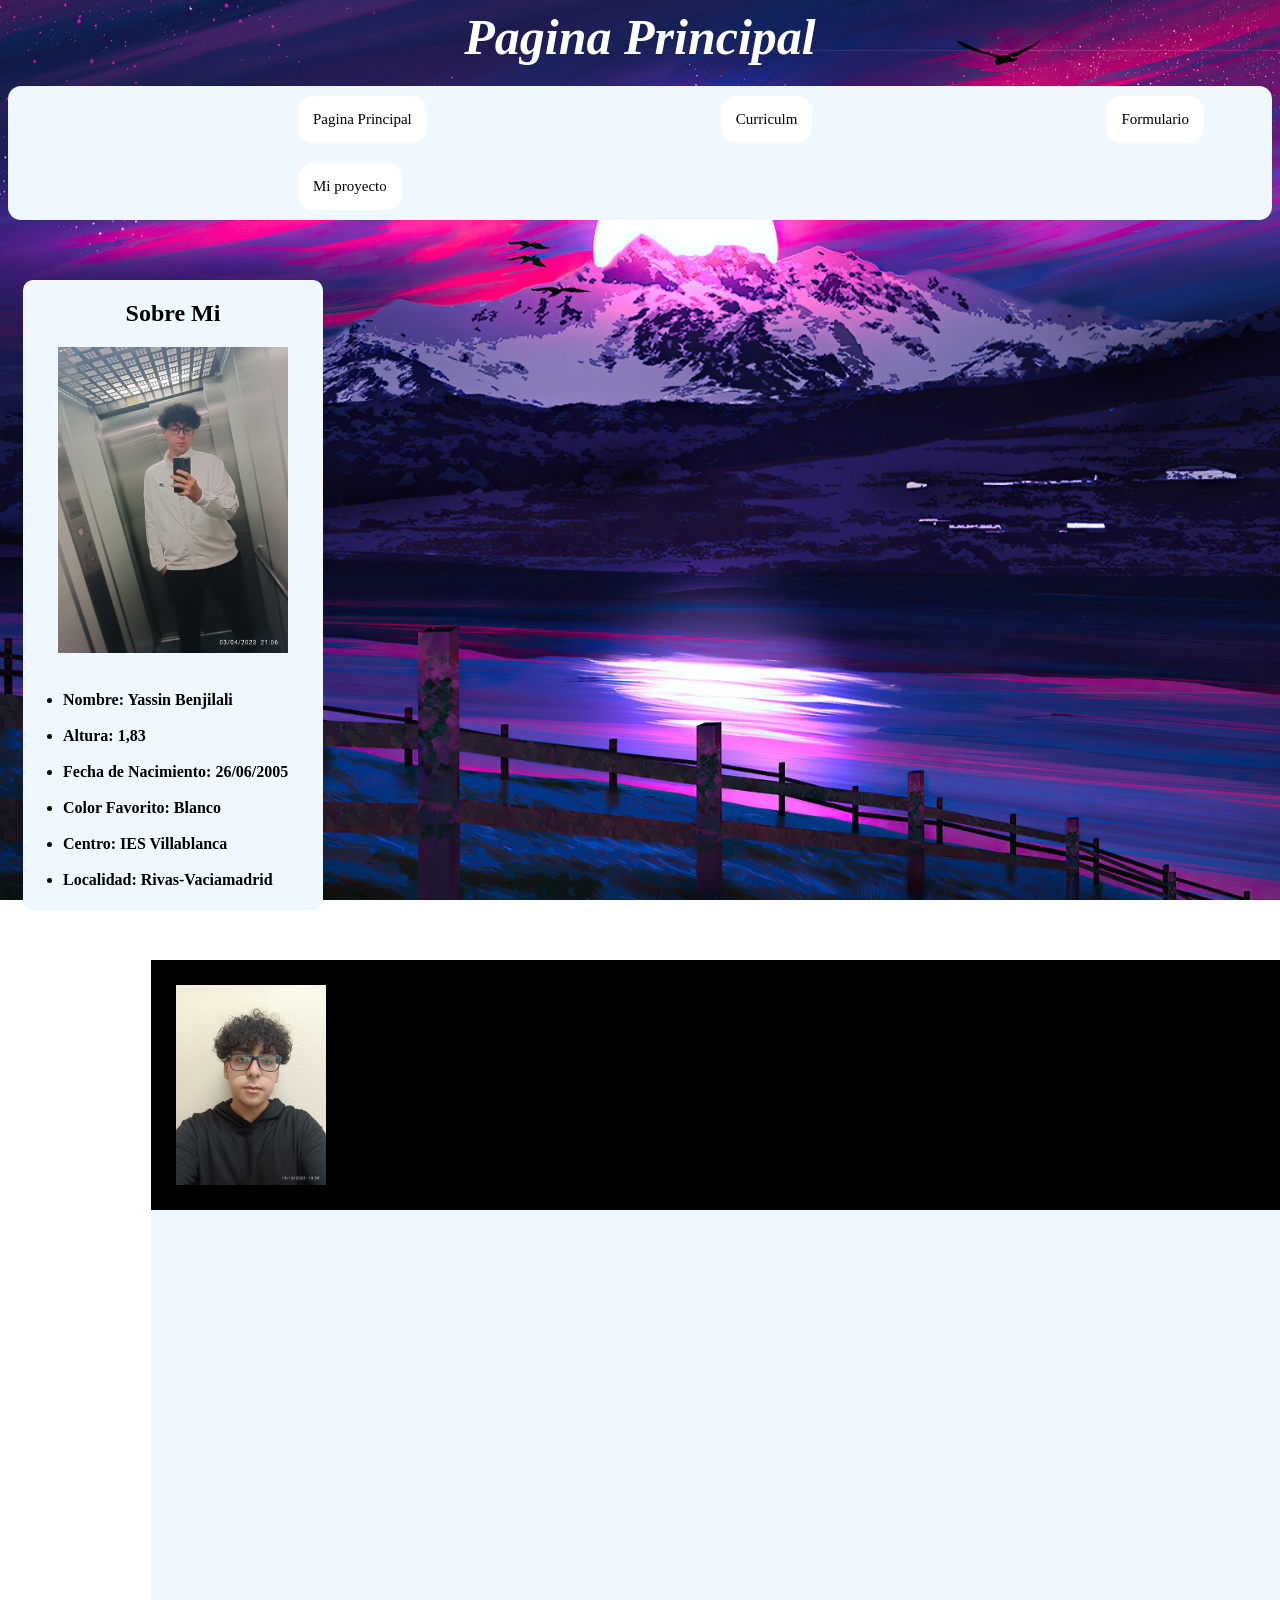
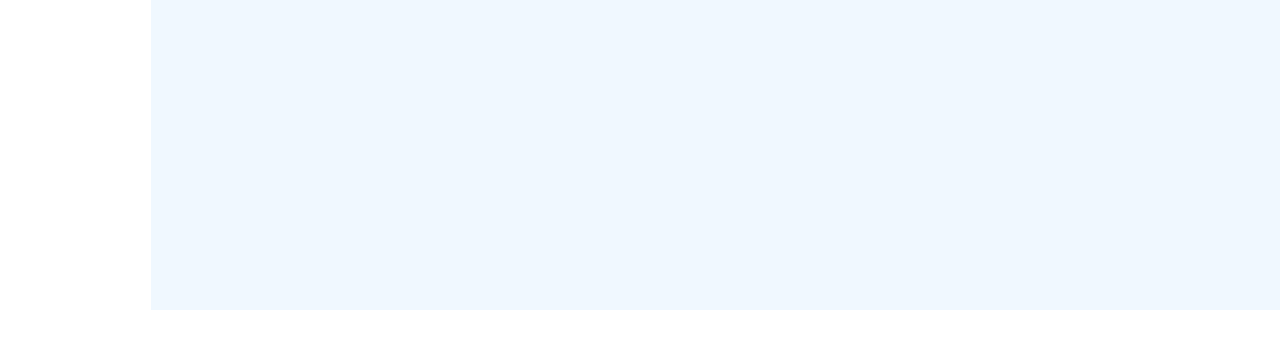
==== curriculm.html @ 96b4f90c "subida nueva" ====
<!DOCTYPE html>
<html lang="en">
  <head>
    <meta charset="UTF-8" />
    <meta name="viewport" content="width=device-width, initial-scale=1.0" />
    <title>Curriculm</title>
    <link rel="stylesheet" href="estilos/web.css" />
  </head>
  <body>
    <header class="header1">Pagina Principal</header>

    <nav>
      <div class="boton">
        <a href="index.html">Pagina Principal</a>
      </div>

      <div class="boton">
        <a href="curriculm.html">Curriculm</a>
      </div>

      <div class="boton">
        <a href="formulario.html">Formulario</a>
      </div>

      <div class="boton">
        <a href="mi proyecto.html">Mi proyecto</a>
      </div>
    </nav>
    <aside>
      <h1>Sobre Mi</h1>
      <img class="Fotodeperfil" src="Fotos/Mi foto.jpg" alt="Tung" />
      <br />
      <br />
      <ul>
        <li>Nombre: Yassin Benjilali</li>
        <br />
        <li>Altura: 1,83</li>
        <br />
        <li>Fecha de Nacimiento: 26/06/2005</li>
        <br />
        <li>Color Favorito: Blanco</li>
        <br />
        <li>Centro: IES Villablanca</li>
        <br />
        <li>Localidad: Rivas-Vaciamadrid</li>
      </ul>
    </aside>
    <main>
      <div class="cv1">
        <img class="fotocv" src="Fotos/fotocv.jpg" alt="fotocv">
        <section class="nombrecv">
          <h1>Hola</h1>
        </section>
      </div>
      <div class="cv2"></div>
    </main>
  </body>
</html>
---- estilos/web.css ----
.header1{
    font-size: 50px;
    text-align: center;
    color: white;
    font-style: italic;
    font-weight: bold;
}

body{
    background-image: url(../Fotos/fondo\ pagina\ principal.webp);
    background-position: center;
    background-repeat: no-repeat;
    background-size: cover;
    background-attachment: fixed;
}
  

nav{
    background-color: aliceblue;
    margin-top: 20px;
    border-radius:13px ;
}

.boton{
    text-align: center;
    background-color: white;
    width: max-content;
    border-radius: 15px;
    padding: 15px;
    font-size: 15px;
    margin-left: 290px;
    margin-top: 10px;
    margin-bottom: 10px;
    color: black;
    text-decoration: none;
}

nav div{
    display: inline-block;
    padding: 20px;
    width: 24%;
    color: white;
    text-align: center;
}


a{
    outline: none;
    text-decoration: none;
    color: black;

}

a:link{
    color: black;
}

.boton:hover{
    background-color: antiquewhite;
}

aside{
    background-color: aliceblue;
    float: left;
    margin-top: 60px;
    margin-left:15PX ;
    width: 300PX;
    height:630PX ;
    text-align: center;
    border-radius:10px ;
}

h1{
    color: black;
    
}
li{
    text-align: left;
    font-weight: bold;
  
}

img.Fotodeperfil{
    width:230px ;
}

.caracteristicas{
    column-count: 3;
width: 1430px;
height: 210px;
float: left;
margin-top: 20px;
margin-bottom: 20px;
background-color: aliceblue;
padding: 5px;
border: 2px blue solid;
text-align: center;
color: black;
font-size: 20px;
margin-left: 100px;
}

footer{
font-weight: bold;
clear: both;
background-color: aliceblue;
text-align: center;
padding: 10px;
border-radius: 10px;
}

.carac{
    text-align: center;
    margin-top: 2px;
    
}

.csm{
    color: white;
    margin-left:50px ;
    float: left;
}

.hrp{

    width: 1500px;
}

.aqn{
    color: white;
    margin-left: 50px;
    float: left;
}

.futbol{
    width:330px;
    margin-top: 0px;
    margin-bottom: 30px;
    margin-left: 300px;
}

.tjaf{
    color: white;
    margin-left: 720px;
    margin-top: 30px;

}

.play{
    width:330px;
    margin-top: -900px;
    margin-bottom: 3px;
    margin-left: 1300px;   
}

.tplay{
    color: white;
    margin-left: 1410px;
    margin-top: -275px;
}

.ap{
    color: white;
    margin-left:365px ;
    margin-top: 50px;
    
}

.hrp1{
    width: 1505px;;
    margin-left: 357px;
}

.insta{
    float: left;
    width: 130px;
    margin-left: 1000px;
    margin-bottom: 40px;
    
}

.tig{
    color: white;
    width: 400px;
   text-align: center;
   margin-left: 870px;

}

label{
    color: black
}

.hola{
    background-color: aliceblue;
    border-radius: 15px;
    width: 500px ;
    height:550px ;
    float: left;
    margin-left: 170px;
    margin-top: 30px;
}

.holaa{
    background-color: aliceblue;
    width: 1000px;
    height: 600;
    float: left;
    margin-left: 230px;
    border-radius: 15px;
    margin-bottom: 50px;
}

.cv1{
    background-color: black;
    float: left;
    height: 250px;
    width: 1300px;
    margin-left: 143PX;
    margin-top: 50px;
}

.cv2{
    background-color: aliceblue;
    float: left;
    height: 700px;
    width: 1300px;
    margin-left: 143PX;
    margin-bottom: 50px;
}

.fotocv{
    float: left;
    height: 200px;
    border-color: white;
    margin-top: 25px;
    margin-left: 25px;
}

.nombrecv{
    color: white;
    margin-left: 50px;
}
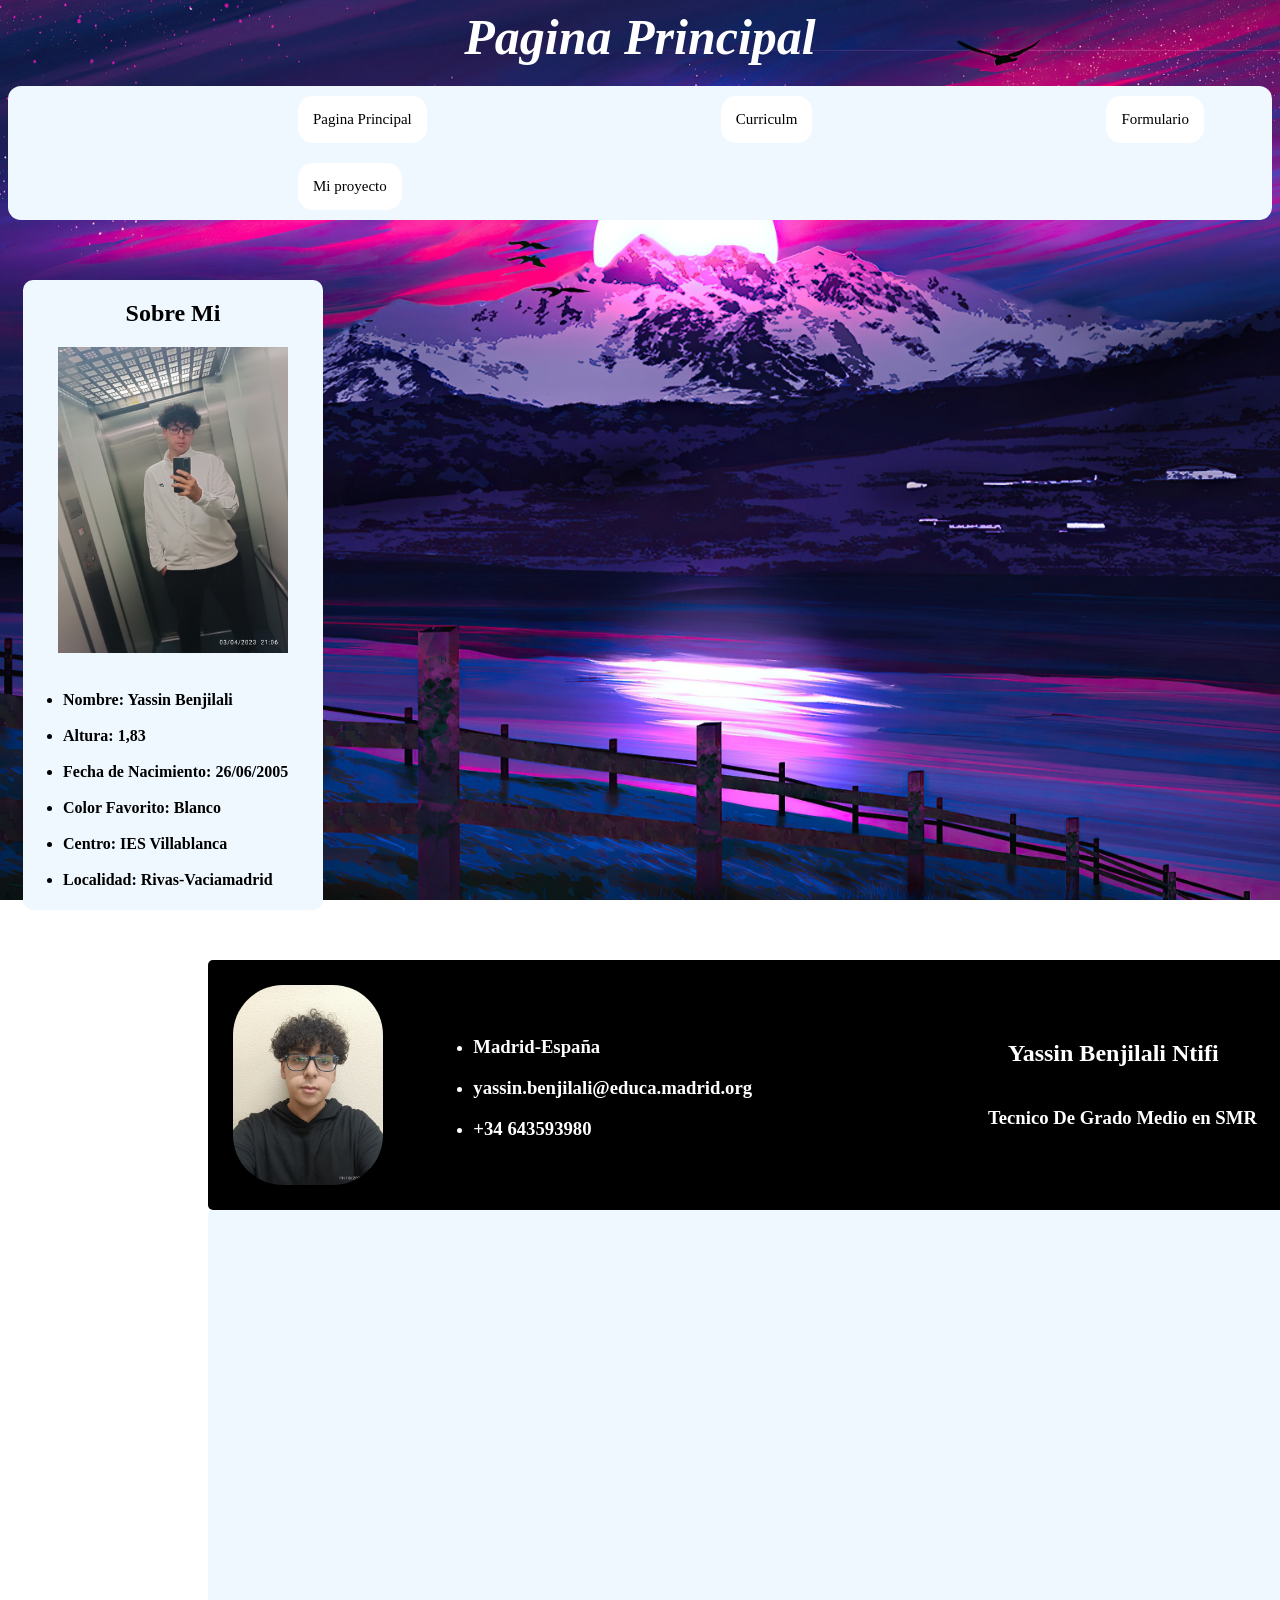
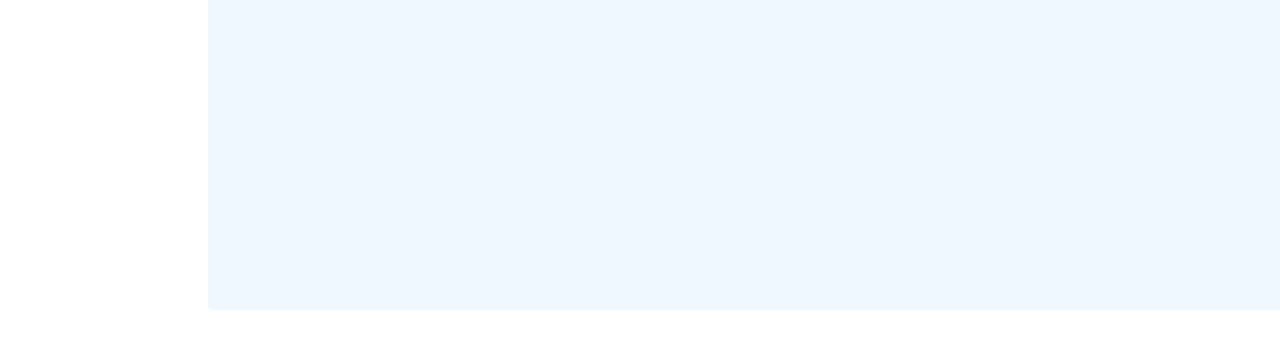
==== commit ae398207: "nuevos cambios" ====
--- a/curriculm.html
+++ b/curriculm.html
@@ -28,7 +28,7 @@
     </nav>
     <aside>
       <h1>Sobre Mi</h1>
-      <img class="Fotodeperfil" src="Fotos/Mi foto.jpg" alt="Tung" />
+      <img class="Fotodeperfil" src="Fotos/Mi foto.jpg" alt="Mi foto" />
       <br />
       <br />
       <ul>
@@ -49,8 +49,14 @@
       <div class="cv1">
         <img class="fotocv" src="Fotos/fotocv.jpg" alt="fotocv">
         <section class="nombrecv">
-          <h1>Hola</h1>
+          <h1 class="h1cv">Yassin Benjilali Ntifi</h1>
+          <h3 class="h3cv">Tecnico De Grado Medio en SMR</h3>
         </section>
+        <ul class="ulencabezadocv">
+          <li><h3>Madrid-España</h3></li>
+          <li><h3>yassin.benjilali@educa.madrid.org</h3></li>
+          <li><h3>+34 643593980</h3></li>
+        </ul>
       </div>
       <div class="cv2"></div>
     </main>
--- a/estilos/web.css
+++ b/estilos/web.css
@@ -215,18 +215,20 @@
     background-color: black;
     float: left;
     height: 250px;
-    width: 1300px;
-    margin-left: 143PX;
+    width: 1100px;
+    margin-left: 200PX;
     margin-top: 50px;
+    border-radius: 5px;
 }
 
 .cv2{
     background-color: aliceblue;
     float: left;
     height: 700px;
-    width: 1300px;
-    margin-left: 143PX;
+    width: 1100px;
+    margin-left: 200PX;
     margin-bottom: 50px;
+    border-radius: 5px;
 }
 
 .fotocv{
@@ -235,9 +237,29 @@
     border-color: white;
     margin-top: 25px;
     margin-left: 25px;
+    border-radius: 50px;
 }
 
 .nombrecv{
-    color: white;
     margin-left: 50px;
+}
+
+.ulencabezadocv{
+    color: white;
+    text-align: center;
+    margin-top: -130px;
+    float: left;
+    margin-left: 50px;
+}
+
+.h1cv{
+    color: white;
+    margin-top: 80px;
+    margin-left: 750px;
+}
+
+.h3cv{
+    color: white;
+    margin-top: 40px;
+    margin-left: 730px;
 }
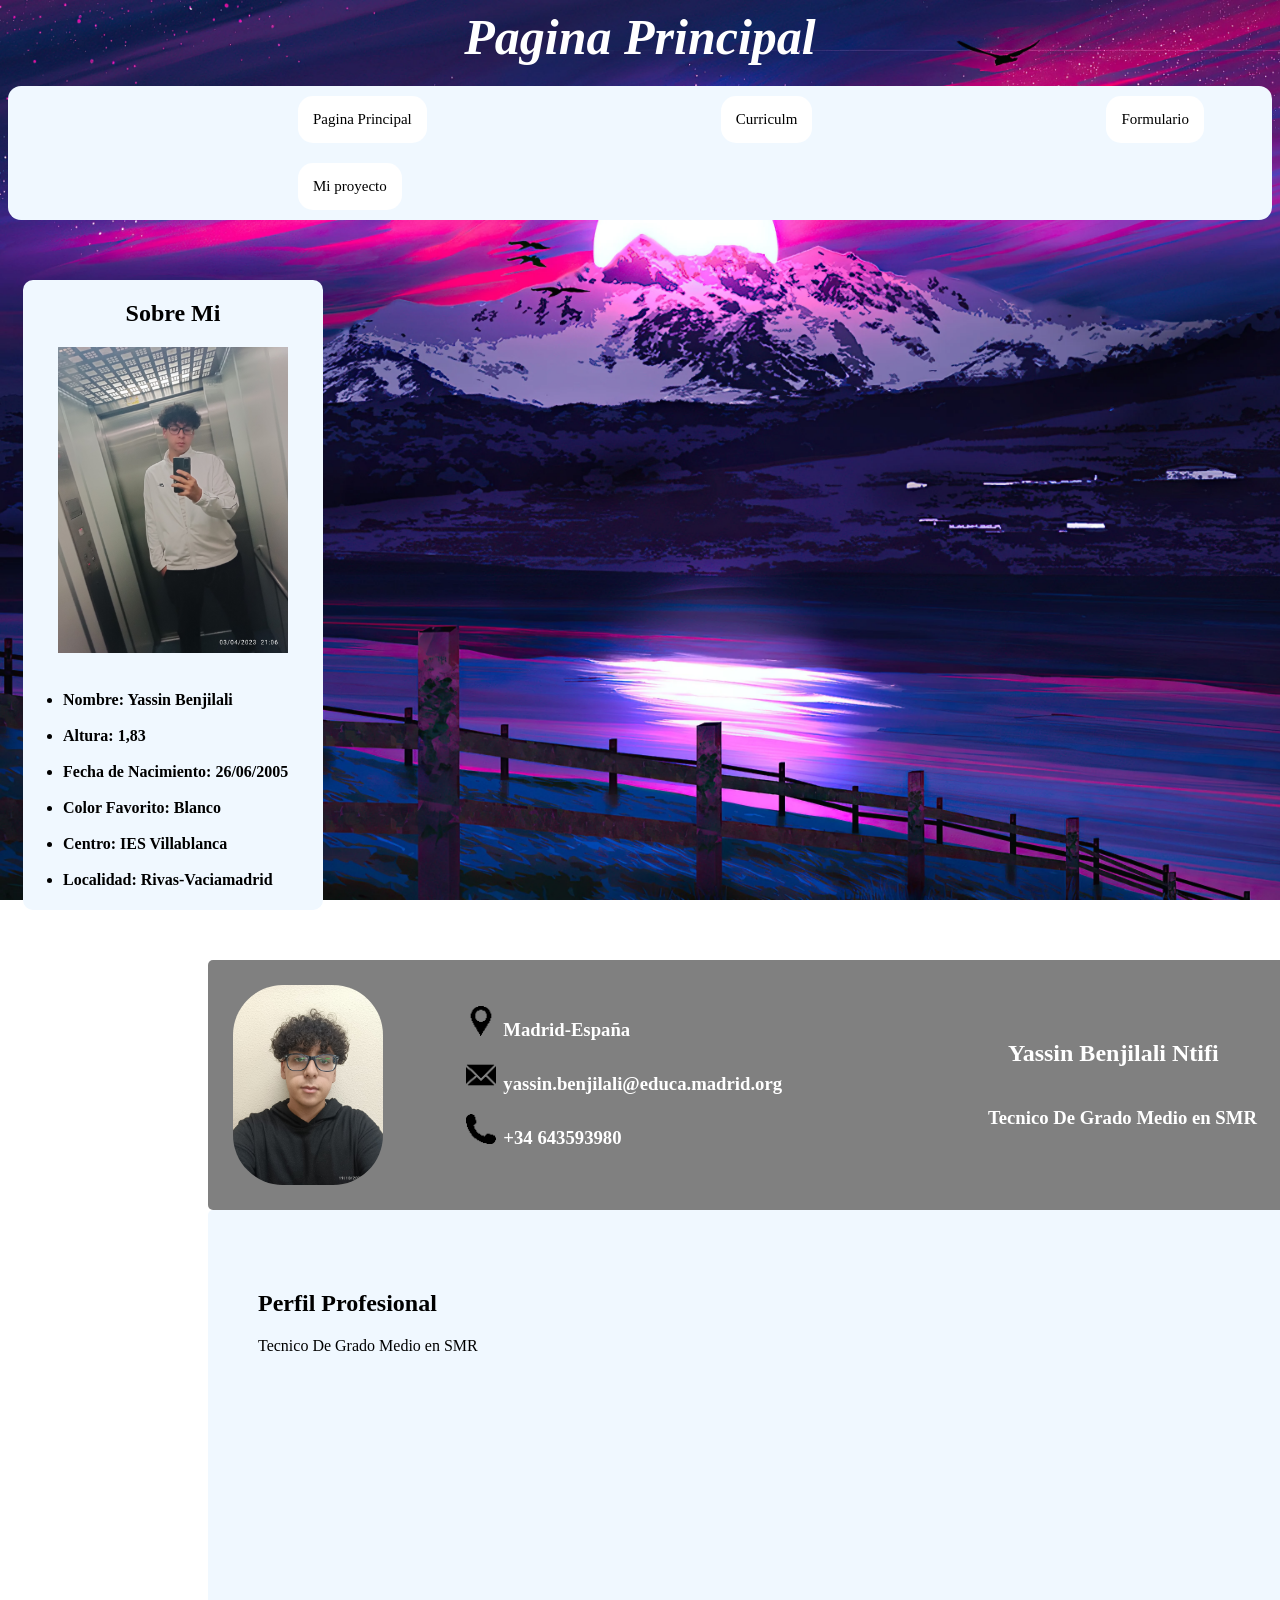
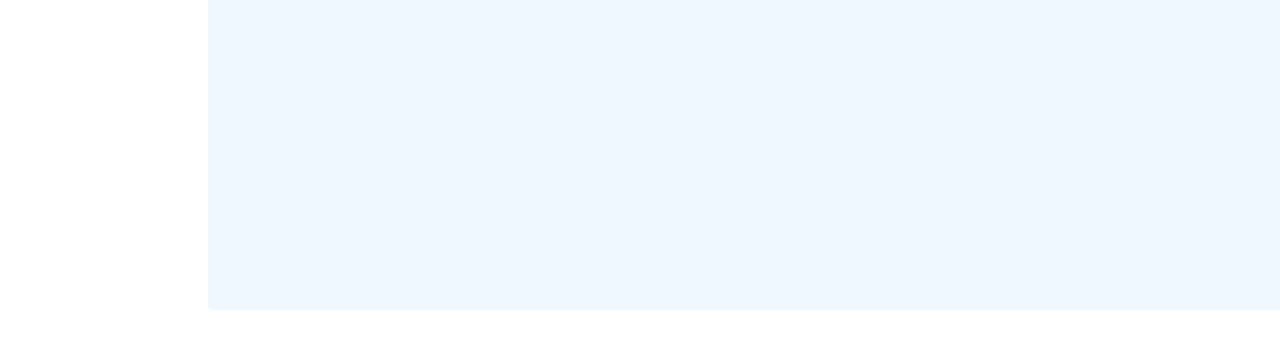
==== commit 756fb1b7: "." ====
--- a/curriculm.html
+++ b/curriculm.html
@@ -53,12 +53,17 @@
           <h3 class="h3cv">Tecnico De Grado Medio en SMR</h3>
         </section>
         <ul class="ulencabezadocv">
-          <li><h3>Madrid-España</h3></li>
-          <li><h3>yassin.benjilali@educa.madrid.org</h3></li>
-          <li><h3>+34 643593980</h3></li>
+          <li class="li1"><h3>Madrid-España</h3></li>
+          <li class="li2"><h3>yassin.benjilali@educa.madrid.org</h3></li>
+          <li class="li3"><h3>+34 643593980</h3></li>
         </ul>
       </div>
-      <div class="cv2"></div>
+      <div class="cv2">
+        <section class="Perfil Profesional">
+          <h1 class="h1pp">Perfil Profesional</h1>
+          <h class="h3pp">Tecnico De Grado Medio en SMR</h>
+        </section>
+      </div>
     </main>
   </body>
 </html>
--- a/estilos/web.css
+++ b/estilos/web.css
@@ -212,7 +212,7 @@
 }
 
 .cv1{
-    background-color: black;
+    background-color: gray;
     float: left;
     height: 250px;
     width: 1100px;
@@ -247,9 +247,9 @@
 .ulencabezadocv{
     color: white;
     text-align: center;
-    margin-top: -130px;
-    float: left;
-    margin-left: 50px;
+    margin-top: -160px;
+    float: left;
+    margin-left: 80px;
 }
 
 .h1cv{
@@ -262,4 +262,31 @@
     color: white;
     margin-top: 40px;
     margin-left: 730px;
+}
+
+.li1{
+    list-style-image: url(../Fotos/img1cv.png);
+    
+}
+
+.li2{
+    list-style-image: url(../Fotos/img2cv.png);
+}
+
+.li3{
+    list-style-image: url(../Fotos/img3cv.png);
+}
+
+
+
+.h1pp{
+    color:black;
+    margin-top: 80px;
+    margin-left: 50px;
+}
+
+.h3pp{
+    color: black;
+    margin-top: 40px;
+    margin-left: 50px;
 }
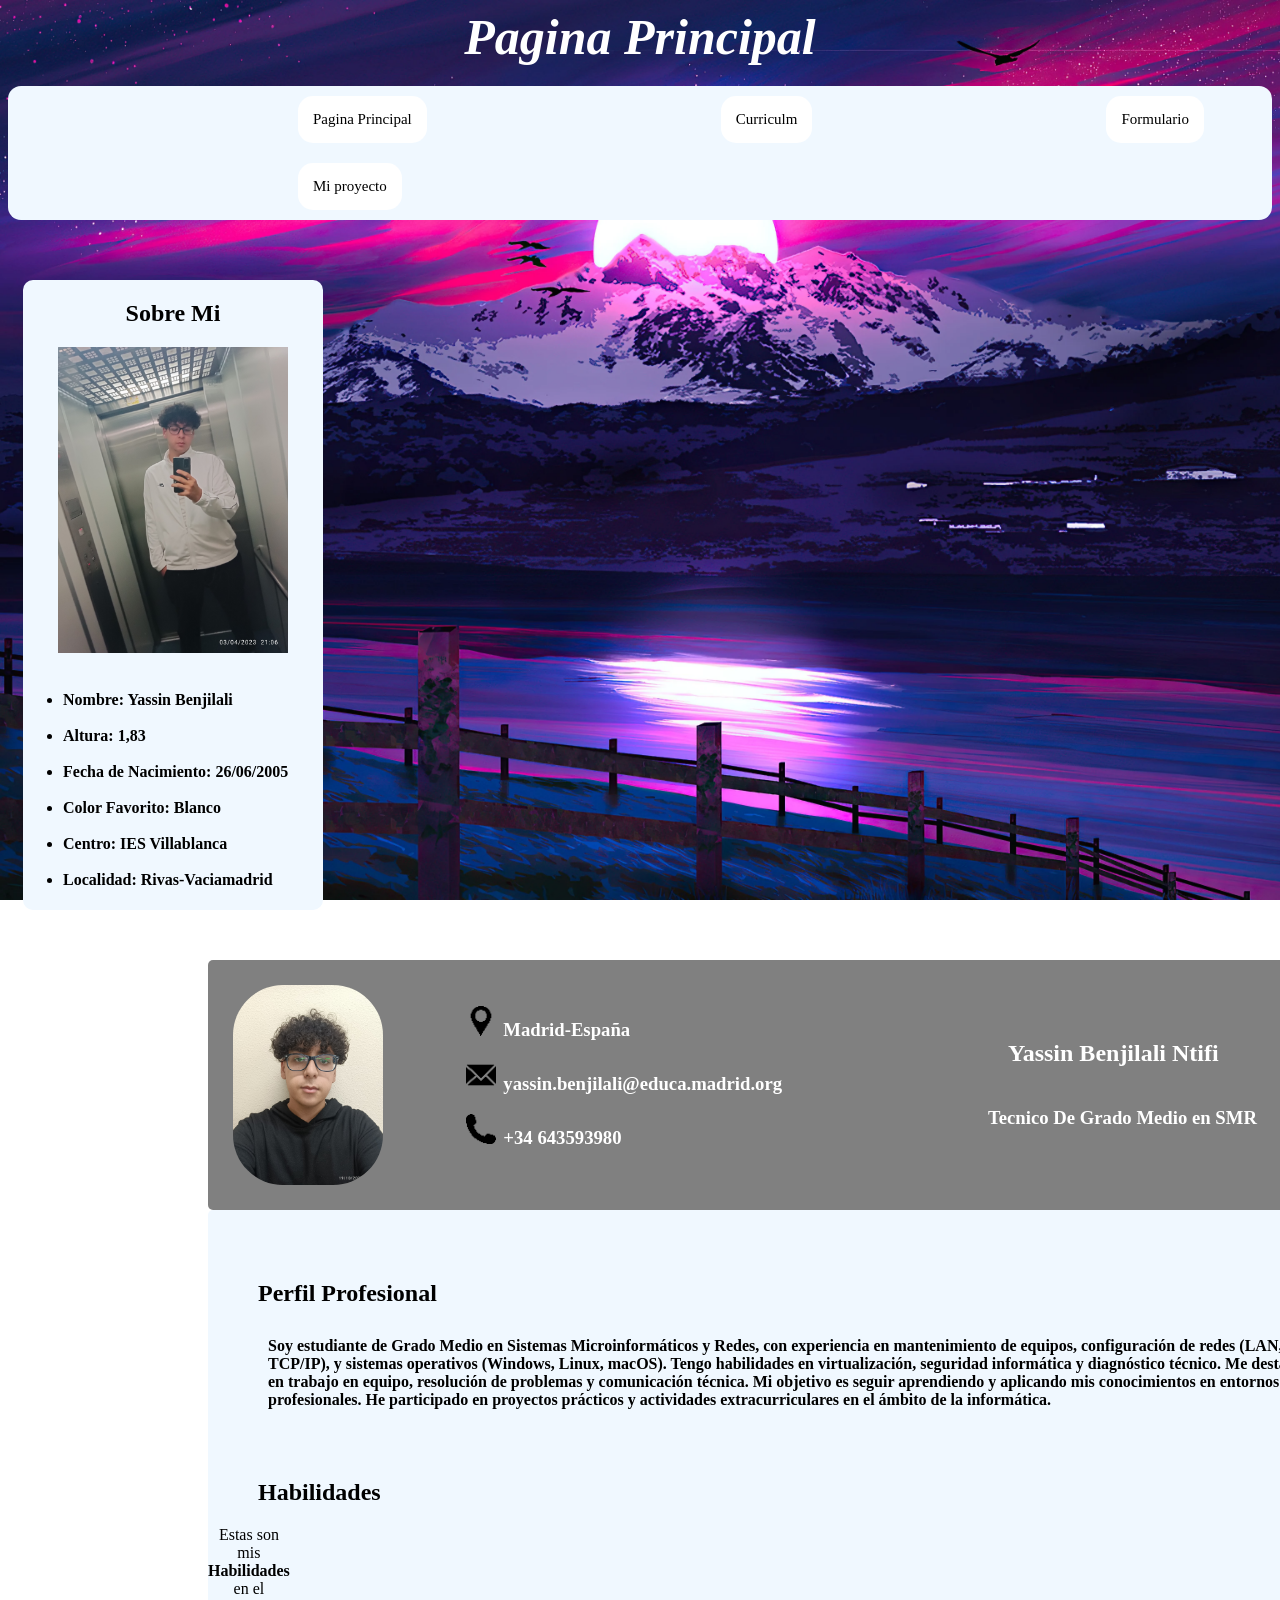
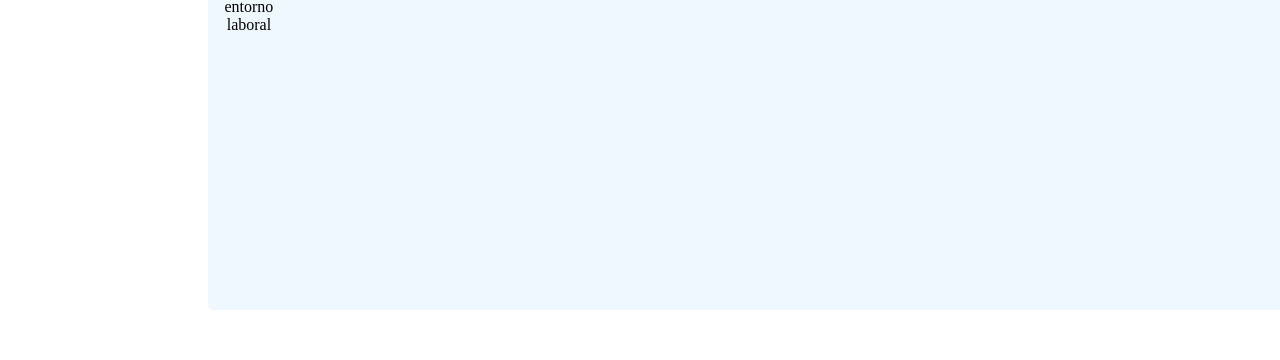
==== commit 85bfb868: "tablas" ====
--- a/curriculm.html
+++ b/curriculm.html
@@ -61,7 +61,18 @@
       <div class="cv2">
         <section class="Perfil Profesional">
           <h1 class="h1pp">Perfil Profesional</h1>
-          <h class="h3pp">Tecnico De Grado Medio en SMR</h>
+          <h4 class="h4pp">Soy estudiante de Grado Medio en Sistemas Microinformáticos y Redes, con experiencia en mantenimiento de equipos, configuración de redes (LAN, TCP/IP), y sistemas operativos (Windows, Linux, macOS). Tengo habilidades en virtualización, seguridad informática y diagnóstico técnico. Me destaco en trabajo en equipo, resolución de problemas y comunicación técnica. Mi objetivo es seguir aprendiendo y aplicando mis conocimientos en entornos profesionales. He participado en proyectos prácticos y actividades extracurriculares en el ámbito de la informática.</h4>
+        </section>
+        <section>
+          <h1 class="h1pp">Habilidades</h1>
+        <table>
+          <caption class=""> Estas son mis <strong>Habilidades</strong> en el entorno laboral</caption>
+          <thead>
+            <tr>
+              
+            </tr>
+          </thead>
+        </table>
         </section>
       </div>
     </main>
--- a/estilos/web.css
+++ b/estilos/web.css
@@ -281,12 +281,12 @@
 
 .h1pp{
     color:black;
-    margin-top: 80px;
+    margin-top: 70px;
     margin-left: 50px;
 }
 
-.h3pp{
-    color: black;
-    margin-top: 40px;
-    margin-left: 50px;
+.h4pp{
+    color: black;
+    margin-top: 30px;
+    margin-left: 60px;
 }
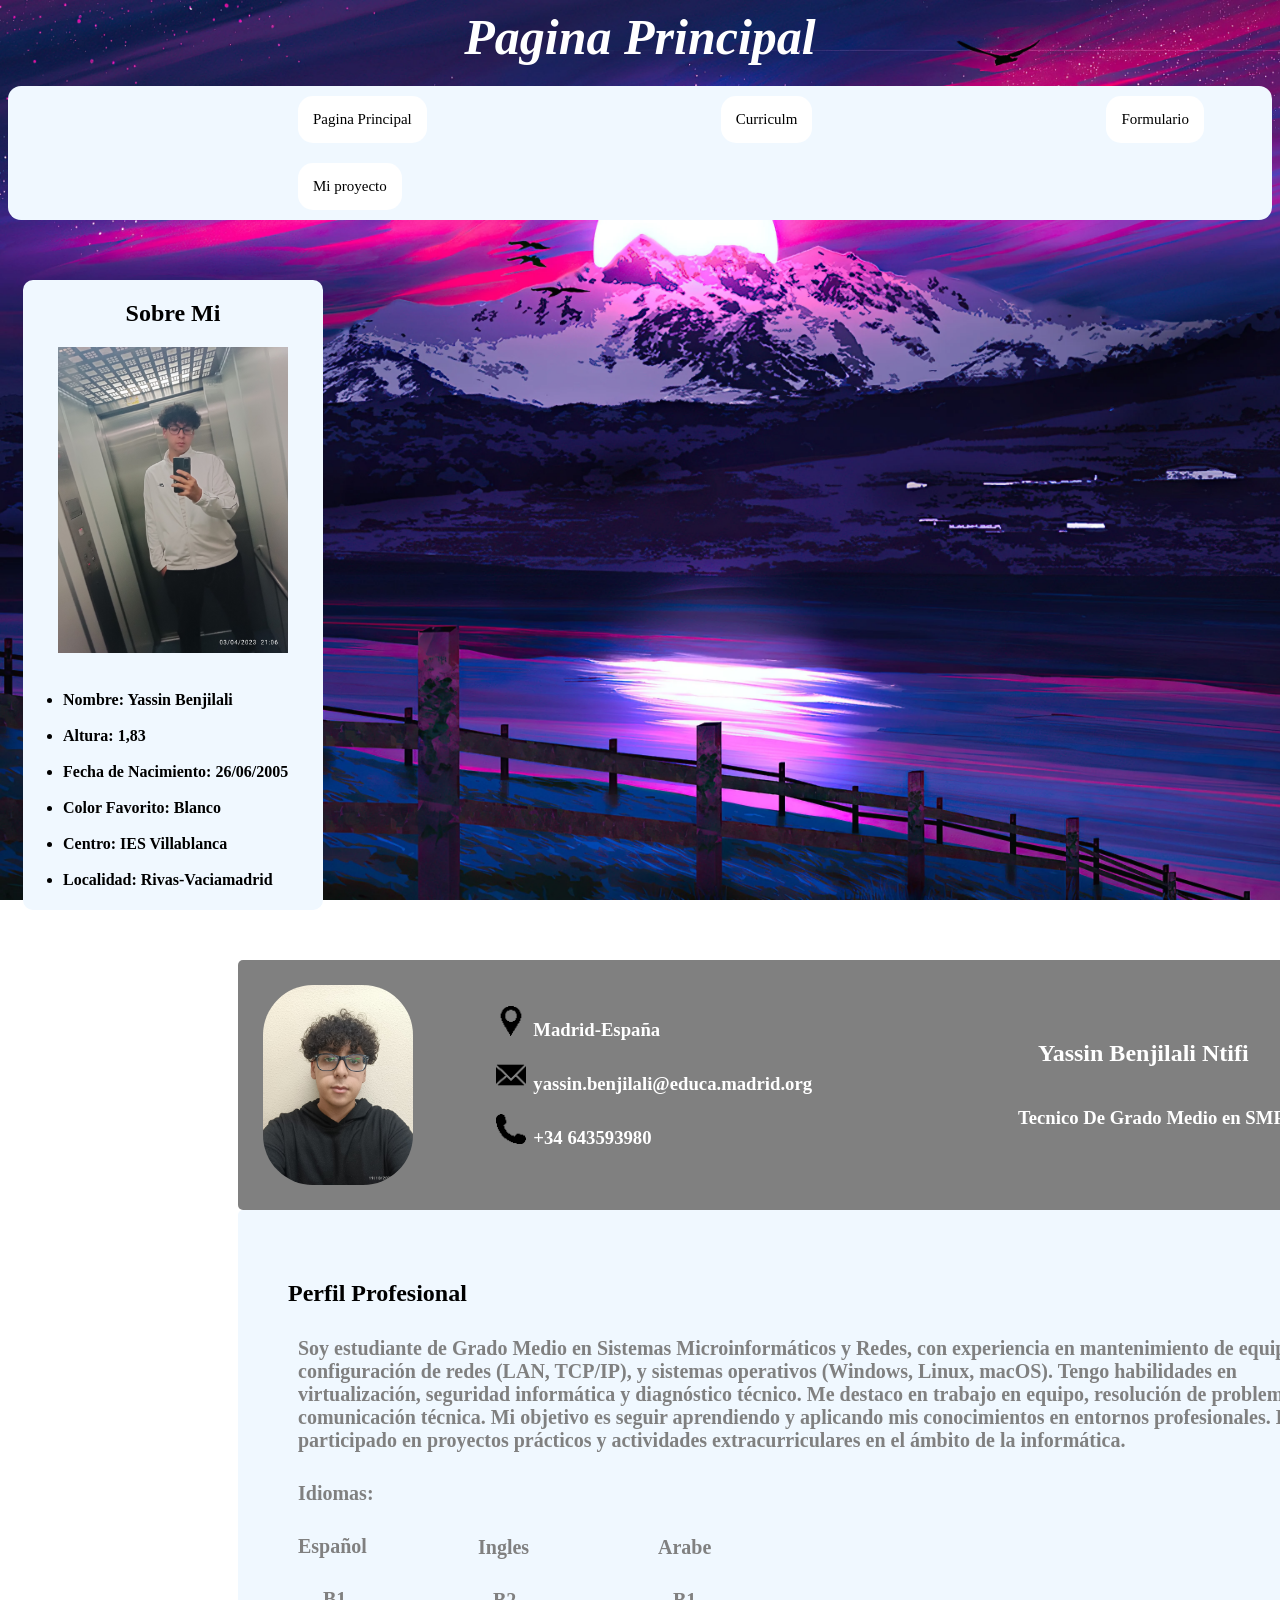
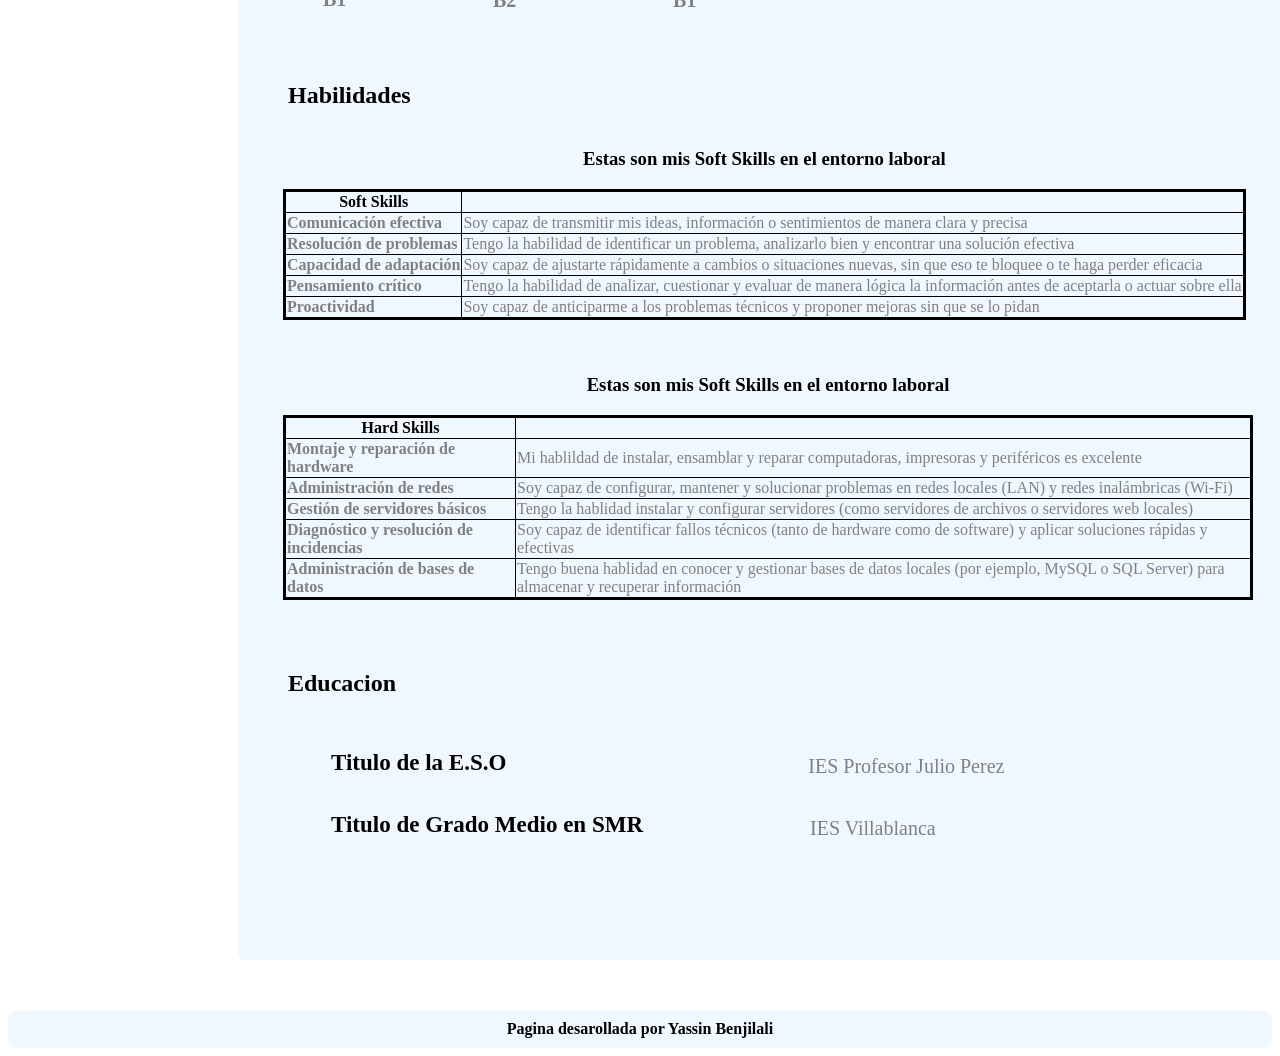
==== commit 6bdcd6b8: "Add files via upload" ====
--- a/curriculm.html
+++ b/curriculm.html
@@ -1,81 +1,157 @@
-<!DOCTYPE html>
-<html lang="en">
-  <head>
-    <meta charset="UTF-8" />
-    <meta name="viewport" content="width=device-width, initial-scale=1.0" />
-    <title>Curriculm</title>
-    <link rel="stylesheet" href="estilos/web.css" />
-  </head>
-  <body>
-    <header class="header1">Pagina Principal</header>
-
-    <nav>
-      <div class="boton">
-        <a href="index.html">Pagina Principal</a>
-      </div>
-
-      <div class="boton">
-        <a href="curriculm.html">Curriculm</a>
-      </div>
-
-      <div class="boton">
-        <a href="formulario.html">Formulario</a>
-      </div>
-
-      <div class="boton">
-        <a href="mi proyecto.html">Mi proyecto</a>
-      </div>
-    </nav>
-    <aside>
-      <h1>Sobre Mi</h1>
-      <img class="Fotodeperfil" src="Fotos/Mi foto.jpg" alt="Mi foto" />
-      <br />
-      <br />
-      <ul>
-        <li>Nombre: Yassin Benjilali</li>
-        <br />
-        <li>Altura: 1,83</li>
-        <br />
-        <li>Fecha de Nacimiento: 26/06/2005</li>
-        <br />
-        <li>Color Favorito: Blanco</li>
-        <br />
-        <li>Centro: IES Villablanca</li>
-        <br />
-        <li>Localidad: Rivas-Vaciamadrid</li>
-      </ul>
-    </aside>
-    <main>
-      <div class="cv1">
-        <img class="fotocv" src="Fotos/fotocv.jpg" alt="fotocv">
-        <section class="nombrecv">
-          <h1 class="h1cv">Yassin Benjilali Ntifi</h1>
-          <h3 class="h3cv">Tecnico De Grado Medio en SMR</h3>
-        </section>
-        <ul class="ulencabezadocv">
-          <li class="li1"><h3>Madrid-España</h3></li>
-          <li class="li2"><h3>yassin.benjilali@educa.madrid.org</h3></li>
-          <li class="li3"><h3>+34 643593980</h3></li>
-        </ul>
-      </div>
-      <div class="cv2">
-        <section class="Perfil Profesional">
-          <h1 class="h1pp">Perfil Profesional</h1>
-          <h4 class="h4pp">Soy estudiante de Grado Medio en Sistemas Microinformáticos y Redes, con experiencia en mantenimiento de equipos, configuración de redes (LAN, TCP/IP), y sistemas operativos (Windows, Linux, macOS). Tengo habilidades en virtualización, seguridad informática y diagnóstico técnico. Me destaco en trabajo en equipo, resolución de problemas y comunicación técnica. Mi objetivo es seguir aprendiendo y aplicando mis conocimientos en entornos profesionales. He participado en proyectos prácticos y actividades extracurriculares en el ámbito de la informática.</h4>
-        </section>
-        <section>
-          <h1 class="h1pp">Habilidades</h1>
-        <table>
-          <caption class=""> Estas son mis <strong>Habilidades</strong> en el entorno laboral</caption>
-          <thead>
-            <tr>
-              
-            </tr>
-          </thead>
-        </table>
-        </section>
-      </div>
-    </main>
-  </body>
-</html>
-
+<!DOCTYPE html>
+<html lang="en">
+  <head>
+    <meta charset="UTF-8" />
+    <meta name="viewport" content="width=device-width, initial-scale=1.0" />
+    <title>Curriculm</title>
+    <link rel="stylesheet" href="estilos/web.css" />
+  </head>
+  <body>
+    <header class="header1">Pagina Principal</header>
+
+    <nav>
+      <div class="boton">
+        <a href="index.html">Pagina Principal</a>
+      </div>
+
+      <div class="boton">
+        <a href="curriculm.html">Curriculm</a>
+      </div>
+
+      <div class="boton">
+        <a href="formulario.html">Formulario</a>
+      </div>
+
+      <div class="boton">
+        <a href="mi proyecto.html">Mi proyecto </a>
+      </div>
+    </nav>
+    <aside>
+      <h1>Sobre Mi</h1>
+      <img class="Fotodeperfil" src="Fotos/Mi foto.jpg" alt="Mi foto" />
+      <br />
+      <br />
+      <ul>
+        <li>Nombre: Yassin Benjilali</li>
+        <br />
+        <li>Altura: 1,83</li>
+        <br />
+        <li>Fecha de Nacimiento: 26/06/2005</li>
+        <br />
+        <li>Color Favorito: Blanco</li>
+        <br />
+        <li>Centro: IES Villablanca</li>
+        <br />
+        <li>Localidad: Rivas-Vaciamadrid</li>
+      </ul>
+    </aside>
+    <main>
+      <div class="cv1">
+        <img class="fotocv" src="Fotos/fotocv.jpg" alt="fotocv">
+        <section class="nombrecv">
+          <h1 class="h1cv">Yassin Benjilali Ntifi</h1>
+          <h3 class="h3cv">Tecnico De Grado Medio en SMR</h3>
+        </section>
+        <ul class="ulencabezadocv">
+          <li class="li1"><h3>Madrid-España</h3></li>
+          <li class="li2"><h3>yassin.benjilali@educa.madrid.org</h3></li>
+          <li class="li3"><h3>+34 643593980</h3></li>
+        </ul>
+      </div>
+      <div class="cv2">
+        <section class="Perfil Profesional">
+          <h1 class="h1pp">Perfil Profesional</h1>
+         <p> <h4 class="h4pp">Soy estudiante de Grado Medio en Sistemas Microinformáticos y Redes, con experiencia en mantenimiento de equipos, configuración de redes (LAN, TCP/IP), y sistemas operativos (Windows, Linux, macOS). Tengo habilidades en virtualización, seguridad informática y diagnóstico técnico. Me destaco en trabajo en equipo, resolución de problemas y comunicación técnica. Mi objetivo es seguir aprendiendo y aplicando mis conocimientos en entornos profesionales. He participado en proyectos prácticos y actividades extracurriculares en el ámbito de la informática.</h4>
+         </p>
+         <p><h4 class="h4pp">Idiomas:</h4></p>
+         <p><h4 class="h4pp">Español</h4></p>
+         <p><h4 class="h4pp2">B1</h4></p>
+         <p><h4 class="h4pp3">Ingles</h4></p>
+         <p><h4 class="h4pp4">B2</h4></p>
+         <p><h4 class="h4pp5">Arabe</h4></p>
+         <p><h4 class="h4pp6">B1</h4></p>
+        </section>
+        <section>
+          <h1 class="h1pp">Habilidades</h1>
+        <table class="tabla1" border="2px">
+          <caption class=""> <h3 class="h3caption">Estas son mis <strong class="strong1">Soft Skills</strong> en el entorno laboral</h3></caption>
+          <thead>
+            <tr class="tr1">
+              <th>Soft Skills</th>
+              <th></th>
+            </tr>
+          </thead>
+          <tr class="tr1">
+            <th class="th1">Comunicación efectiva</th>
+            <td class="th1">Soy capaz de transmitir mis ideas, información o sentimientos de manera clara y precisa</td>
+          </tr>
+          <tr class="tr1">
+            <th class="th1">Resolución de problemas</th>
+            <td class="th1">Tengo la habilidad de identificar un problema, analizarlo bien y encontrar una solución efectiva</td>
+          </tr>
+          <tr class="tr1">
+            <th class="th1">Capacidad de adaptación</th>
+            <td class="th1">Soy capaz de ajustarte rápidamente a cambios o situaciones nuevas, sin que eso te bloquee o te haga perder eficacia</td>
+          </tr>
+          <tr class="tr1">
+            <th class="th1">Pensamiento crítico</th>
+            <td class="th1">Tengo la habilidad de analizar, cuestionar y evaluar de manera lógica la información antes de aceptarla o actuar sobre ella</td>
+          </tr>
+          <tr class="tr1">
+            <th class="th1">Proactividad</th>
+            <td class="th1">Soy capaz de anticiparme a los problemas técnicos y proponer mejoras sin que se lo pidan</td>
+          </tr>
+        </table>
+        <br><br>
+        <table class="tabla2" border="2px">
+          <caption class=""> <h3 class="h3caption">Estas son mis <strong class="strong1">Soft Skills</strong> en el entorno laboral</h3></caption>
+          <thead>
+            <tr class="tr1">
+              <th>Hard Skills</th>
+              <th></th>
+            </tr>
+          </thead>
+          <tr class="tr1">
+            <th class="th1">Montaje y reparación de hardware</th>
+            <td class="th1">Mi hablildad de instalar, ensamblar y reparar computadoras, impresoras y periféricos es excelente</td>
+          </tr>
+          <tr class="tr1">
+            <th class="th1">Administración de redes</th>
+            <td class="th1">Soy capaz de configurar, mantener y solucionar problemas en redes locales (LAN) y redes inalámbricas (Wi-Fi)</td>
+          </tr>
+          <tr class="tr1">
+            <th class="th1">Gestión de servidores básicos</th>
+            <td class="th1"> Tengo la hablidad instalar y configurar servidores (como servidores de archivos o servidores web locales)</td>
+          </tr>
+          <tr class="tr1">
+            <th class="th1">Diagnóstico y resolución de incidencias</th>
+            <td class="th1">Soy capaz de identificar fallos técnicos (tanto de hardware como de software) y aplicar soluciones rápidas y efectivas</td>
+          </tr>
+          <tr class="tr1">
+            <th class="th1">Administración de bases de datos</th>
+            <td class="th1">Tengo buena hablidad en conocer y gestionar bases de datos locales (por ejemplo, MySQL o SQL Server) para almacenar y recuperar información</td>
+          </tr>
+        </table>
+        </section>
+        <section>
+          <h1 class="h1pp">Educacion</h1>
+          <table>
+            <tr>
+                <th class="th2">Titulo de la E.S.O</th>
+                <td class="th4">IES Profesor Julio Perez</td>
+            </tr>
+            <tr>
+                <th class="th3">Titulo de Grado Medio en SMR</th>
+                <td class="th5">IES Villablanca</td>
+            </tr>
+        </table>
+        </section>
+      </div>
+    </main>
+    <footer>
+      <a href="https://github.com/Yassayas/Yassayas.github.io" target="_blank"
+        >Pagina desarollada por Yassin Benjilali</a>
+    </footer>
+  </body>
+</html>
+
--- a/estilos/web.css
+++ b/estilos/web.css
@@ -1,292 +1,374 @@
-.header1{
-    font-size: 50px;
-    text-align: center;
-    color: white;
-    font-style: italic;
-    font-weight: bold;
-}
-
-body{
-    background-image: url(../Fotos/fondo\ pagina\ principal.webp);
-    background-position: center;
-    background-repeat: no-repeat;
-    background-size: cover;
-    background-attachment: fixed;
-}
-  
-
-nav{
-    background-color: aliceblue;
-    margin-top: 20px;
-    border-radius:13px ;
-}
-
-.boton{
-    text-align: center;
-    background-color: white;
-    width: max-content;
-    border-radius: 15px;
-    padding: 15px;
-    font-size: 15px;
-    margin-left: 290px;
-    margin-top: 10px;
-    margin-bottom: 10px;
-    color: black;
-    text-decoration: none;
-}
-
-nav div{
-    display: inline-block;
-    padding: 20px;
-    width: 24%;
-    color: white;
-    text-align: center;
-}
-
-
-a{
-    outline: none;
-    text-decoration: none;
-    color: black;
-
-}
-
-a:link{
-    color: black;
-}
-
-.boton:hover{
-    background-color: antiquewhite;
-}
-
-aside{
-    background-color: aliceblue;
-    float: left;
-    margin-top: 60px;
-    margin-left:15PX ;
-    width: 300PX;
-    height:630PX ;
-    text-align: center;
-    border-radius:10px ;
-}
-
-h1{
-    color: black;
-    
-}
-li{
-    text-align: left;
-    font-weight: bold;
-  
-}
-
-img.Fotodeperfil{
-    width:230px ;
-}
-
-.caracteristicas{
-    column-count: 3;
-width: 1430px;
-height: 210px;
-float: left;
-margin-top: 20px;
-margin-bottom: 20px;
-background-color: aliceblue;
-padding: 5px;
-border: 2px blue solid;
-text-align: center;
-color: black;
-font-size: 20px;
-margin-left: 100px;
-}
-
-footer{
-font-weight: bold;
-clear: both;
-background-color: aliceblue;
-text-align: center;
-padding: 10px;
-border-radius: 10px;
-}
-
-.carac{
-    text-align: center;
-    margin-top: 2px;
-    
-}
-
-.csm{
-    color: white;
-    margin-left:50px ;
-    float: left;
-}
-
-.hrp{
-
-    width: 1500px;
-}
-
-.aqn{
-    color: white;
-    margin-left: 50px;
-    float: left;
-}
-
-.futbol{
-    width:330px;
-    margin-top: 0px;
-    margin-bottom: 30px;
-    margin-left: 300px;
-}
-
-.tjaf{
-    color: white;
-    margin-left: 720px;
-    margin-top: 30px;
-
-}
-
-.play{
-    width:330px;
-    margin-top: -900px;
-    margin-bottom: 3px;
-    margin-left: 1300px;   
-}
-
-.tplay{
-    color: white;
-    margin-left: 1410px;
-    margin-top: -275px;
-}
-
-.ap{
-    color: white;
-    margin-left:365px ;
-    margin-top: 50px;
-    
-}
-
-.hrp1{
-    width: 1505px;;
-    margin-left: 357px;
-}
-
-.insta{
-    float: left;
-    width: 130px;
-    margin-left: 1000px;
-    margin-bottom: 40px;
-    
-}
-
-.tig{
-    color: white;
-    width: 400px;
-   text-align: center;
-   margin-left: 870px;
-
-}
-
-label{
-    color: black
-}
-
-.hola{
-    background-color: aliceblue;
-    border-radius: 15px;
-    width: 500px ;
-    height:550px ;
-    float: left;
-    margin-left: 170px;
-    margin-top: 30px;
-}
-
-.holaa{
-    background-color: aliceblue;
-    width: 1000px;
-    height: 600;
-    float: left;
-    margin-left: 230px;
-    border-radius: 15px;
-    margin-bottom: 50px;
-}
-
-.cv1{
-    background-color: gray;
-    float: left;
-    height: 250px;
-    width: 1100px;
-    margin-left: 200PX;
-    margin-top: 50px;
-    border-radius: 5px;
-}
-
-.cv2{
-    background-color: aliceblue;
-    float: left;
-    height: 700px;
-    width: 1100px;
-    margin-left: 200PX;
-    margin-bottom: 50px;
-    border-radius: 5px;
-}
-
-.fotocv{
-    float: left;
-    height: 200px;
-    border-color: white;
-    margin-top: 25px;
-    margin-left: 25px;
-    border-radius: 50px;
-}
-
-.nombrecv{
-    margin-left: 50px;
-}
-
-.ulencabezadocv{
-    color: white;
-    text-align: center;
-    margin-top: -160px;
-    float: left;
-    margin-left: 80px;
-}
-
-.h1cv{
-    color: white;
-    margin-top: 80px;
-    margin-left: 750px;
-}
-
-.h3cv{
-    color: white;
-    margin-top: 40px;
-    margin-left: 730px;
-}
-
-.li1{
-    list-style-image: url(../Fotos/img1cv.png);
-    
-}
-
-.li2{
-    list-style-image: url(../Fotos/img2cv.png);
-}
-
-.li3{
-    list-style-image: url(../Fotos/img3cv.png);
-}
-
-
-
-.h1pp{
-    color:black;
-    margin-top: 70px;
-    margin-left: 50px;
-}
-
-.h4pp{
-    color: black;
-    margin-top: 30px;
-    margin-left: 60px;
-}+.header1 {
+  font-size: 50px;
+  text-align: center;
+  color: white;
+  font-style: italic;
+  font-weight: bold;
+}
+
+body {
+  background-image: url(../Fotos/fondo\ pagina\ principal.webp);
+  background-position: center;
+  background-repeat: no-repeat;
+  background-size: cover;
+  background-attachment: fixed;
+}
+
+nav {
+  background-color: aliceblue;
+  margin-top: 20px;
+  border-radius: 13px;
+}
+
+.boton {
+  text-align: center;
+  background-color: white;
+  width: max-content;
+  border-radius: 15px;
+  padding: 15px;
+  font-size: 15px;
+  margin-left: 290px;
+  margin-top: 10px;
+  margin-bottom: 10px;
+  color: black;
+  text-decoration: none;
+}
+
+nav div {
+  display: inline-block;
+  padding: 20px;
+  width: 24%;
+  color: white;
+  text-align: center;
+}
+
+a {
+  outline: none;
+  text-decoration: none;
+  color: black;
+}
+
+a:link {
+  color: black;
+}
+
+.boton:hover {
+  background-color: antiquewhite;
+}
+
+aside {
+  background-color: aliceblue;
+  float: left;
+  margin-top: 60px;
+  margin-left: 15px;
+  width: 300px;
+  height: 630px;
+  text-align: center;
+  border-radius: 10px;
+}
+
+h1 {
+  color: black;
+}
+li {
+  text-align: left;
+  font-weight: bold;
+}
+
+img.Fotodeperfil {
+  width: 230px;
+}
+
+.caracteristicas {
+  column-count: 3;
+  width: 1430px;
+  height: 210px;
+  float: left;
+  margin-top: 20px;
+  margin-bottom: 20px;
+  background-color: aliceblue;
+  padding: 5px;
+  border: 2px blue solid;
+  text-align: center;
+  color: black;
+  font-size: 20px;
+  margin-left: 100px;
+}
+
+footer {
+  font-weight: bold;
+  clear: both;
+  background-color: aliceblue;
+  text-align: center;
+  padding: 10px;
+  border-radius: 10px;
+}
+
+.carac {
+  text-align: center;
+  margin-top: 2px;
+}
+
+.csm {
+  color: white;
+  margin-left: 50px;
+  float: left;
+}
+
+.hrp {
+  width: 1500px;
+}
+
+.aqn {
+  color: white;
+  margin-left: 50px;
+  float: left;
+}
+
+.futbol {
+  width: 330px;
+  margin-top: 0px;
+  margin-bottom: 30px;
+  margin-left: 300px;
+}
+
+.tjaf {
+  color: white;
+  margin-left: 720px;
+  margin-top: 30px;
+}
+
+.play {
+  width: 330px;
+  margin-top: -900px;
+  margin-bottom: 3px;
+  margin-left: 1300px;
+}
+
+.tplay {
+  color: white;
+  margin-left: 1410px;
+  margin-top: -275px;
+}
+
+.ap {
+  color: white;
+  margin-left: 365px;
+  margin-top: 50px;
+}
+
+.hrp1 {
+  width: 1505px;
+  margin-left: 357px;
+}
+
+.insta {
+  float: left;
+  width: 130px;
+  margin-left: 1000px;
+  margin-bottom: 40px;
+}
+
+.tig {
+  color: white;
+  width: 400px;
+  text-align: center;
+  margin-left: 870px;
+}
+
+label {
+  color: black;
+}
+
+.hola {
+  background-color: aliceblue;
+  border-radius: 15px;
+  width: 500px;
+  height: 550px;
+  float: left;
+  margin-left: 170px;
+  margin-top: 30px;
+  border: 3px solid black;
+}
+
+.holaa {
+  background-color: aliceblue;
+  width: 1000px;
+  height: 600;
+  float: left;
+  margin-left: 230px;
+  border-radius: 15px;
+  margin-bottom: 50px;
+  border: 3px solid black;
+}
+
+.cv1 {
+  background-color: gray;
+  float: left;
+  height: 250px;
+  width: 1100px;
+  margin-left: 230px;
+  margin-top: 50px;
+  border-radius: 5px;
+}
+
+.cv2 {
+  background-color: aliceblue;
+  float: left;
+  height: 1350px;
+  width: 1100px;
+  margin-left: 230px;
+  margin-bottom: 50px;
+  border-radius: 5px;
+}
+
+.fotocv {
+  float: left;
+  height: 200px;
+  border-color: white;
+  margin-top: 25px;
+  margin-left: 25px;
+  border-radius: 50px;
+}
+
+.nombrecv {
+  margin-left: 50px;
+}
+
+.ulencabezadocv {
+  color: white;
+  text-align: center;
+  margin-top: -160px;
+  float: left;
+  margin-left: 80px;
+}
+
+.h1cv {
+  color: white;
+  margin-top: 80px;
+  margin-left: 750px;
+}
+
+.h3cv {
+  color: white;
+  margin-top: 40px;
+  margin-left: 730px;
+}
+
+.li1 {
+  list-style-image: url(../Fotos/img1cv.png);
+}
+
+.li2 {
+  list-style-image: url(../Fotos/img2cv.png);
+}
+
+.li3 {
+  list-style-image: url(../Fotos/img3cv.png);
+}
+
+.h1pp {
+  color: black;
+  margin-top: 70px;
+  margin-left: 50px;
+}
+
+.h4pp {
+  color: gray;
+  margin-top: 30px;
+  margin-left: 60px;
+  font-size: 20px;
+}
+
+.h4pp2 {
+  color: gray;
+  margin-top: 30px;
+  margin-left: 85px;
+  font-size: 20px;
+}
+
+.h4pp3 {
+  color: gray;
+  margin-top: -102px;
+  margin-left: 240px;
+  font-size: 20px;
+}
+
+.h4pp4 {
+  color: gray;
+  margin-top: 30px;
+  margin-left: 255px;
+  font-size: 20px;
+}
+
+.h4pp5 {
+  color: gray;
+  margin-top: -102px;
+  margin-left: 420px;
+  font-size: 20px;
+}
+
+.h4pp6 {
+  color: gray;
+  margin-top: 30px;
+  margin-left: 435px;
+  font-size: 20px;
+}
+
+.tabla1 {
+  border: black solid;
+  border-collapse: collapse;
+  margin-left: 45px;
+}
+
+.tabla2 {
+  border: black solid;
+  border-collapse: collapse;
+  margin-left: 45px;
+  width: 970px;
+}
+
+.th1 {
+  text-align: left;
+  color: gray;
+}
+
+.th2 {
+  text-align: center;
+  font-size: 23px;
+  margin-left: 90px;
+  margin-top: 30px;
+  float: left;
+}
+
+.th3 {
+  text-align: center;
+  font-size: 23px;
+  margin-left: 90px;
+  margin-top: 30px;
+  float: left;
+}
+
+.th4 {
+  float: left;
+  margin-top: 35px;
+  margin-left: 300px;
+  font-size: 20px;
+  color: gray;
+}
+
+.th5 {
+  float: left;
+  margin-top: 35px;
+  margin-left: 165px;
+  font-size: 20px;
+  color: gray;
+}
+
+.td1 {
+  float: left;
+  margin-top: 35px;
+  margin-left: 165px;
+  font-size: 20px;
+  color: gray;
+}
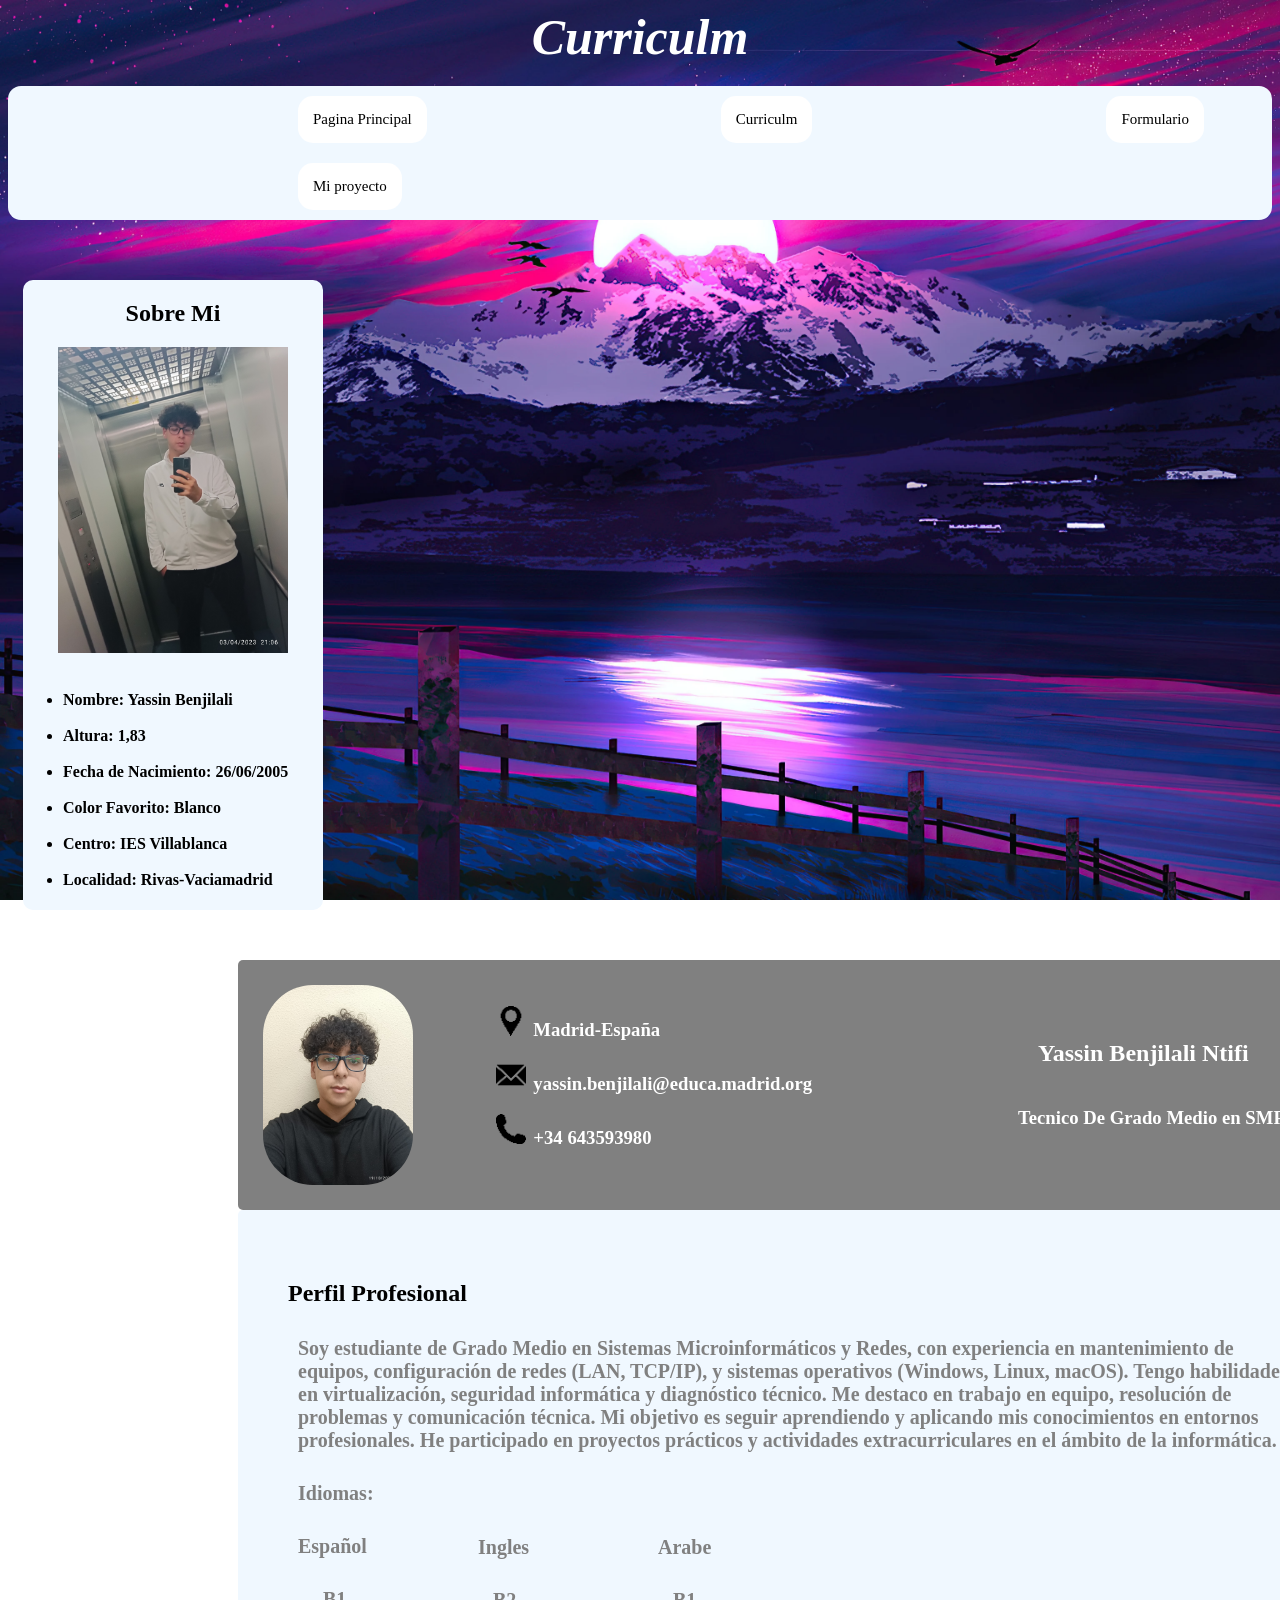
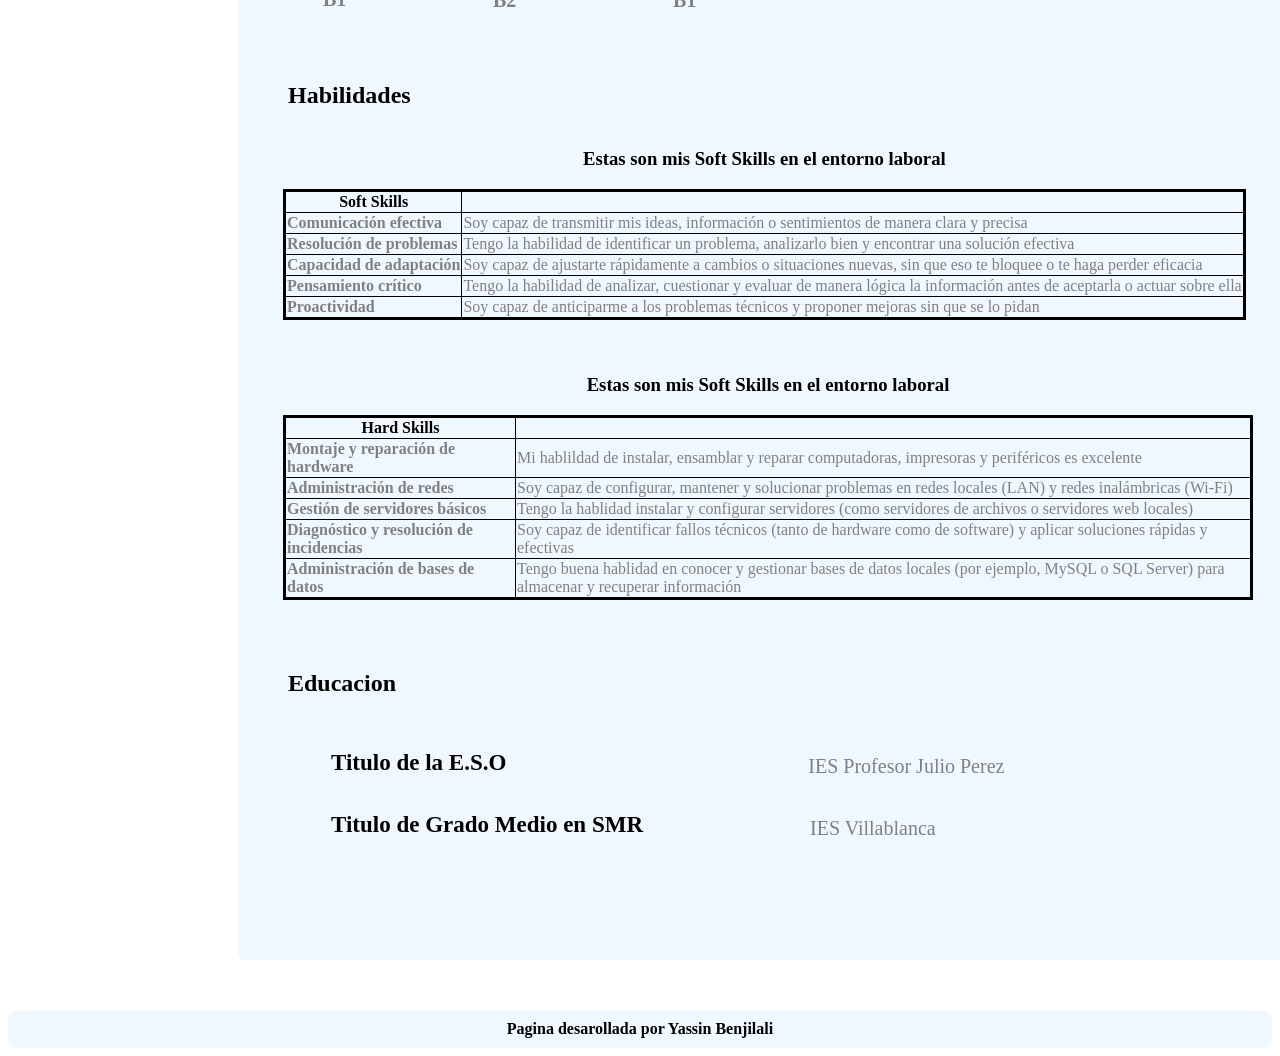
==== commit 29349ad6: "Add files via upload" ====
--- a/curriculm.html
+++ b/curriculm.html
@@ -7,7 +7,7 @@
     <link rel="stylesheet" href="estilos/web.css" />
   </head>
   <body>
-    <header class="header1">Pagina Principal</header>
+    <header class="header1">Curriculm</header>
 
     <nav>
       <div class="boton">
--- a/estilos/web.css
+++ b/estilos/web.css
@@ -278,6 +278,7 @@
   margin-top: 30px;
   margin-left: 60px;
   font-size: 20px;
+  margin-right: 50px;
 }
 
 .h4pp2 {
@@ -372,3 +373,45 @@
   font-size: 20px;
   color: gray;
 }
+
+
+
+
+
+
+
+
+
+
+
+
+
+
+.fondomp{
+  background-color: aliceblue;
+  float: left;
+  height: 1800px;
+  width: 1300px;
+  margin-left: 135px;
+  margin-top: 50px;
+  border-radius:10px;
+  margin-bottom: 50px;
+}   
+
+.h1mp{
+  margin-top: 100px;
+  margin-left: 60px;
+}
+
+.fotomp{
+  border: 3px solid black;
+  margin-top: 50px;
+  margin-left: 75px;
+}
+
+.textmp{
+  margin-top: 50px;
+  margin-left: 100px;
+  font-size: 20px;
+  margin-right: 80px;
+}
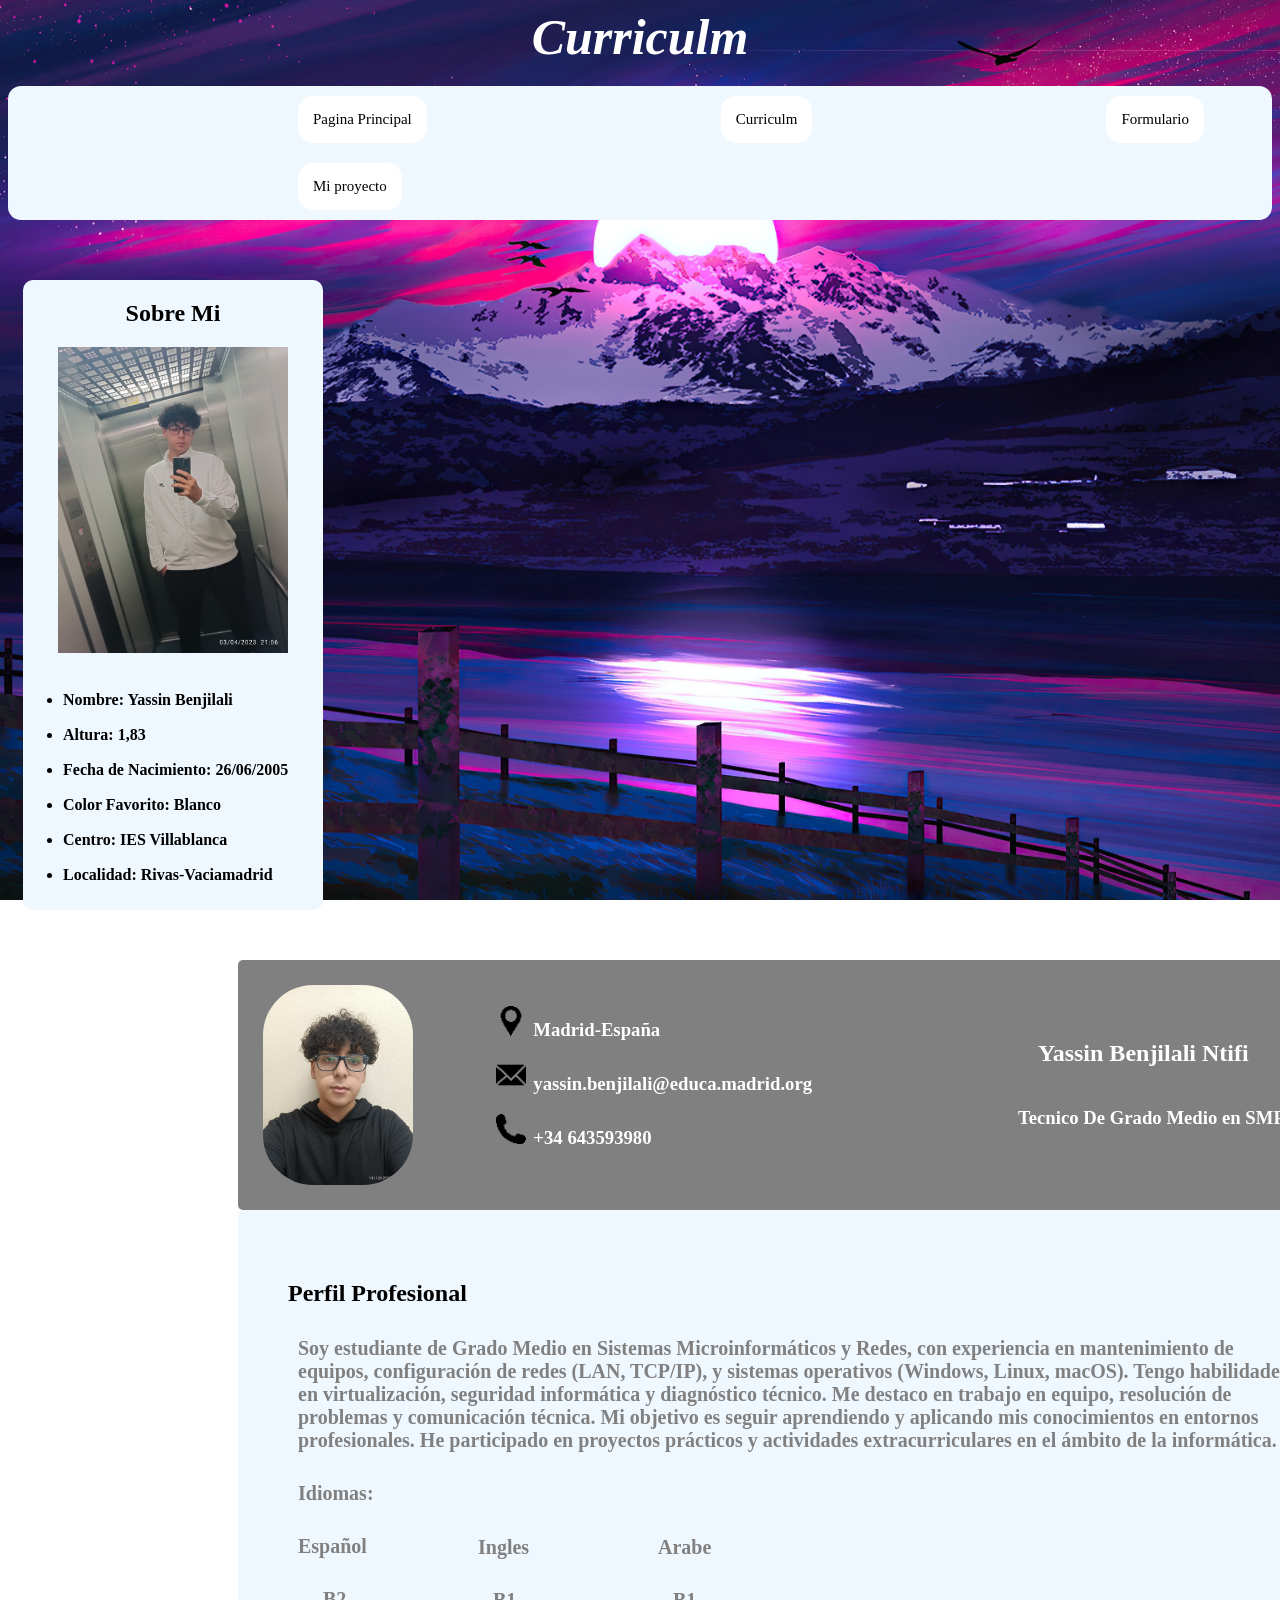
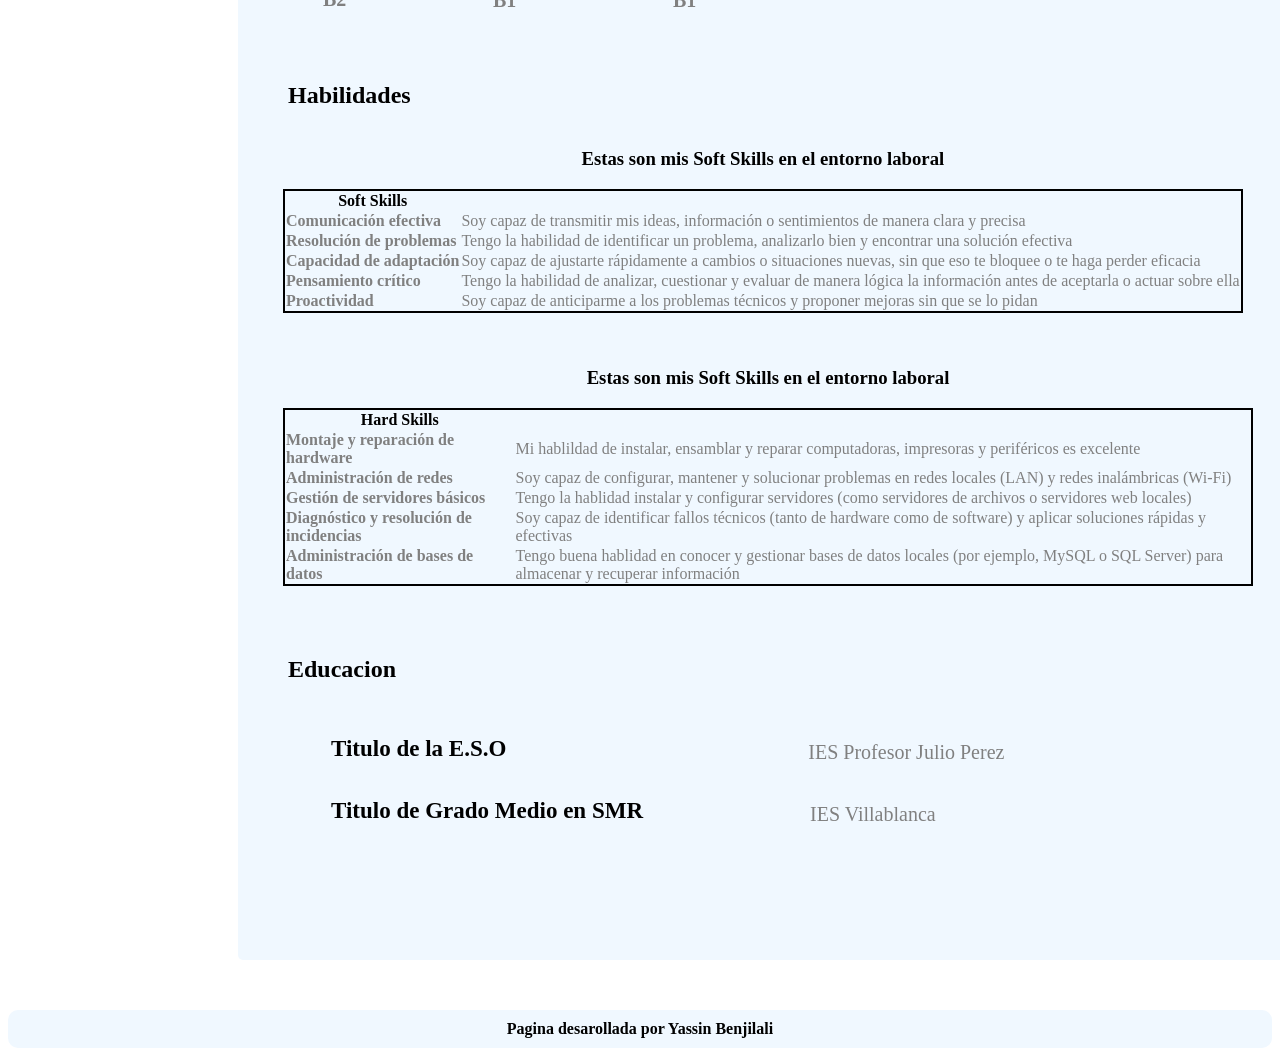
==== commit 7af23c9b: "Add files via upload" ====
--- a/curriculm.html
+++ b/curriculm.html
@@ -23,26 +23,26 @@
       </div>
 
       <div class="boton">
-        <a href="mi proyecto.html">Mi proyecto </a>
+        <a href="mi_proyecto.html">Mi proyecto </a>
       </div>
     </nav>
     <aside>
       <h1>Sobre Mi</h1>
-      <img class="Fotodeperfil" src="Fotos/Mi foto.jpg" alt="Mi foto" />
+      <img class="Fotodeperfil" src="Fotos/Mi_foto.jpg" alt="Mi foto" />
       <br />
       <br />
       <ul>
-        <li>Nombre: Yassin Benjilali</li>
-        <br />
-        <li>Altura: 1,83</li>
-        <br />
-        <li>Fecha de Nacimiento: 26/06/2005</li>
-        <br />
-        <li>Color Favorito: Blanco</li>
-        <br />
-        <li>Centro: IES Villablanca</li>
-        <br />
-        <li>Localidad: Rivas-Vaciamadrid</li>
+        <li class="liasaide">Nombre: Yassin Benjilali</li>
+        
+        <li class="liasaide">Altura: 1,83</li>
+        
+        <li class="liasaide">Fecha de Nacimiento: 26/06/2005</li>
+        
+        <li class="liasaide">Color Favorito: Blanco</li>
+        
+        <li class="liasaide">Centro: IES Villablanca</li>
+        
+        <li class="liasaide">Localidad: Rivas-Vaciamadrid</li>
       </ul>
     </aside>
     <main>
@@ -61,19 +61,19 @@
       <div class="cv2">
         <section class="Perfil Profesional">
           <h1 class="h1pp">Perfil Profesional</h1>
-         <p> <h4 class="h4pp">Soy estudiante de Grado Medio en Sistemas Microinformáticos y Redes, con experiencia en mantenimiento de equipos, configuración de redes (LAN, TCP/IP), y sistemas operativos (Windows, Linux, macOS). Tengo habilidades en virtualización, seguridad informática y diagnóstico técnico. Me destaco en trabajo en equipo, resolución de problemas y comunicación técnica. Mi objetivo es seguir aprendiendo y aplicando mis conocimientos en entornos profesionales. He participado en proyectos prácticos y actividades extracurriculares en el ámbito de la informática.</h4>
-         </p>
-         <p><h4 class="h4pp">Idiomas:</h4></p>
-         <p><h4 class="h4pp">Español</h4></p>
-         <p><h4 class="h4pp2">B1</h4></p>
-         <p><h4 class="h4pp3">Ingles</h4></p>
-         <p><h4 class="h4pp4">B2</h4></p>
-         <p><h4 class="h4pp5">Arabe</h4></p>
-         <p><h4 class="h4pp6">B1</h4></p>
+          <h4 class="h4pp">Soy estudiante de Grado Medio en Sistemas Microinformáticos y Redes, con experiencia en mantenimiento de equipos, configuración de redes (LAN, TCP/IP), y sistemas operativos (Windows, Linux, macOS). Tengo habilidades en virtualización, seguridad informática y diagnóstico técnico. Me destaco en trabajo en equipo, resolución de problemas y comunicación técnica. Mi objetivo es seguir aprendiendo y aplicando mis conocimientos en entornos profesionales. He participado en proyectos prácticos y actividades extracurriculares en el ámbito de la informática.</h4>
+        
+         <h4 class="h4pp">Idiomas:</h4>
+         <h4 class="h4pp">Español</h4>
+         <h4 class="h4pp2">B2</h4>
+         <h4 class="h4pp3">Ingles</h4>
+         <h4 class="h4pp4">B1</h4>
+         <h4 class="h4pp5">Arabe</h4>
+         <h4 class="h4pp6">B1</h4>
         </section>
         <section>
           <h1 class="h1pp">Habilidades</h1>
-        <table class="tabla1" border="2px">
+        <table class="tabla1">
           <caption class=""> <h3 class="h3caption">Estas son mis <strong class="strong1">Soft Skills</strong> en el entorno laboral</h3></caption>
           <thead>
             <tr class="tr1">
@@ -103,7 +103,7 @@
           </tr>
         </table>
         <br><br>
-        <table class="tabla2" border="2px">
+        <table class="tabla2">
           <caption class=""> <h3 class="h3caption">Estas son mis <strong class="strong1">Soft Skills</strong> en el entorno laboral</h3></caption>
           <thead>
             <tr class="tr1">
--- a/estilos/web.css
+++ b/estilos/web.css
@@ -67,6 +67,10 @@
   border-radius: 10px;
 }
 
+.liasaide{
+  margin-bottom: 17px;
+}
+
 h1 {
   color: black;
 }
@@ -194,7 +198,7 @@
 .holaa {
   background-color: aliceblue;
   width: 1000px;
-  height: 600;
+  height: 600px;
   float: left;
   margin-left: 230px;
   border-radius: 15px;
@@ -317,13 +321,13 @@
 }
 
 .tabla1 {
-  border: black solid;
+  border: 2px black solid;
   border-collapse: collapse;
   margin-left: 45px;
 }
 
 .tabla2 {
-  border: black solid;
+  border: 2px black solid;
   border-collapse: collapse;
   margin-left: 45px;
   width: 970px;
@@ -399,7 +403,7 @@
 }   
 
 .h1mp{
-  margin-top: 100px;
+  margin-top: 90px;
   margin-left: 60px;
 }
 
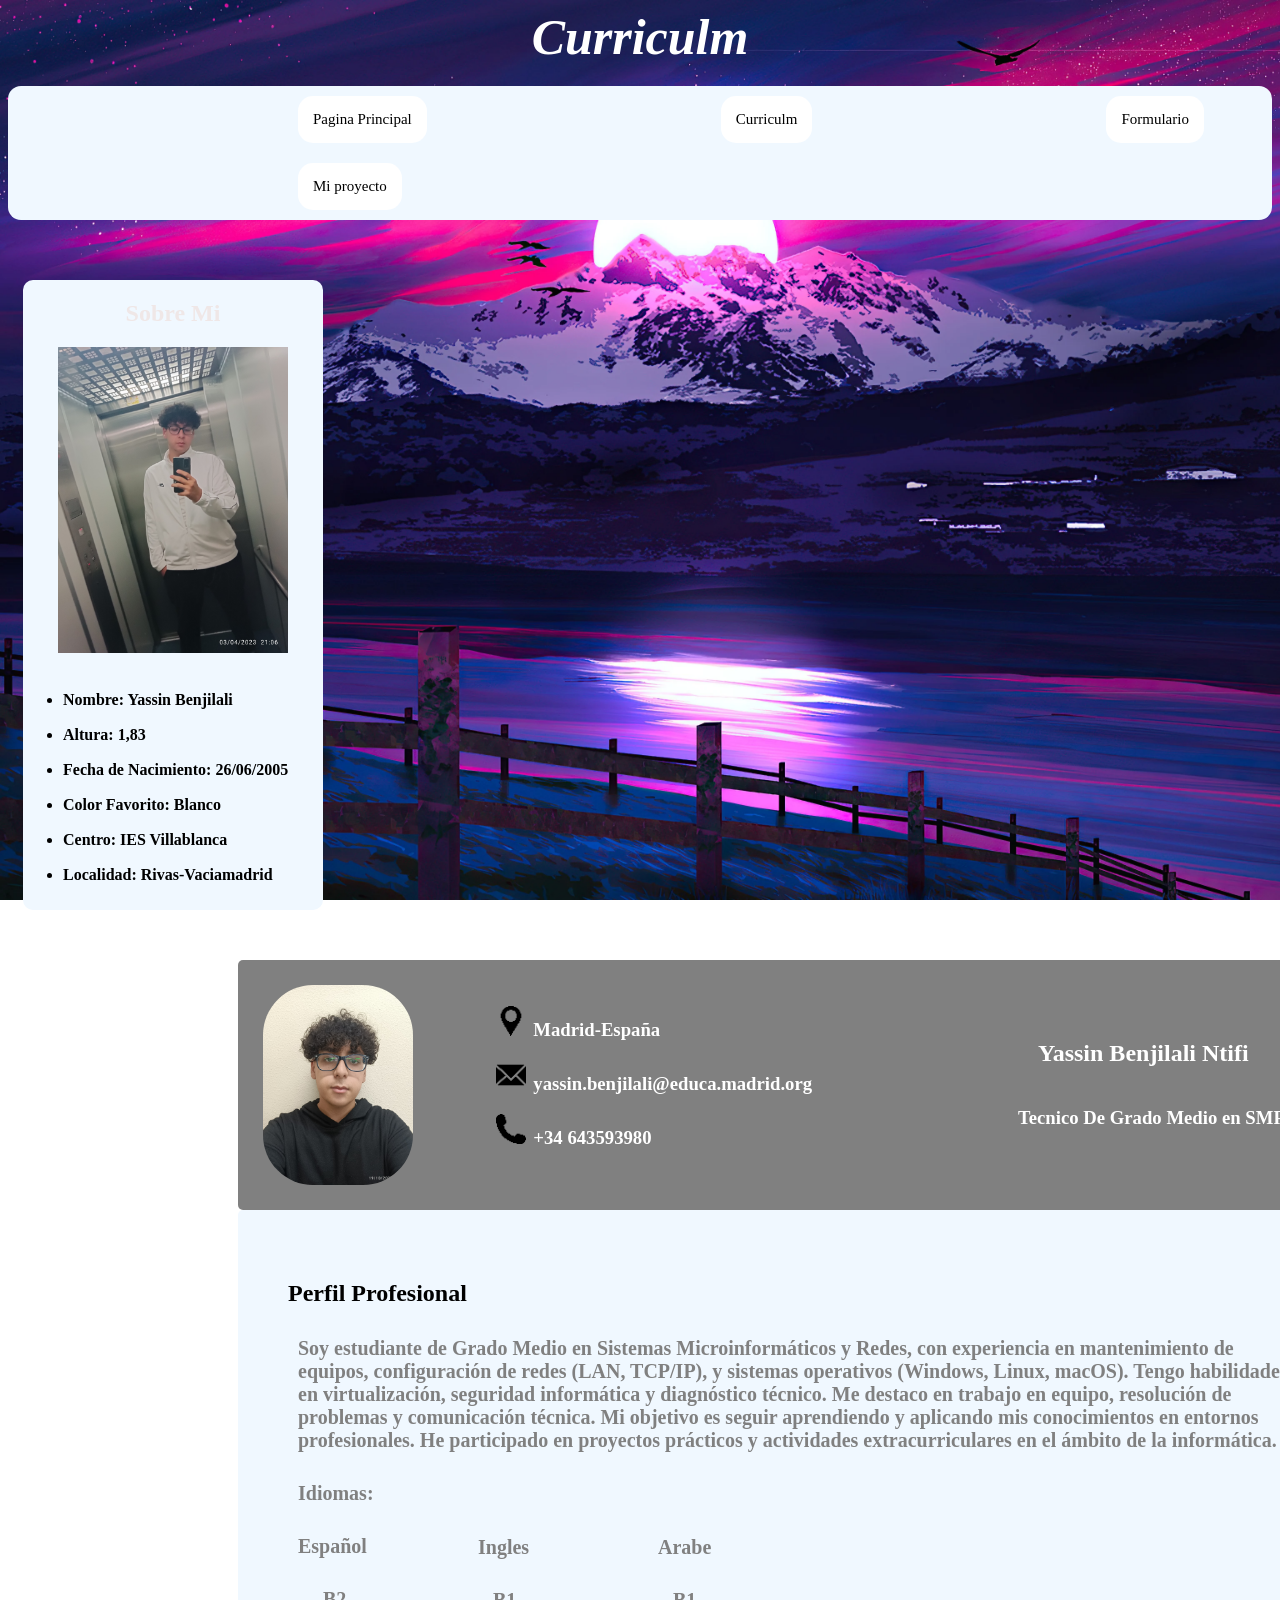
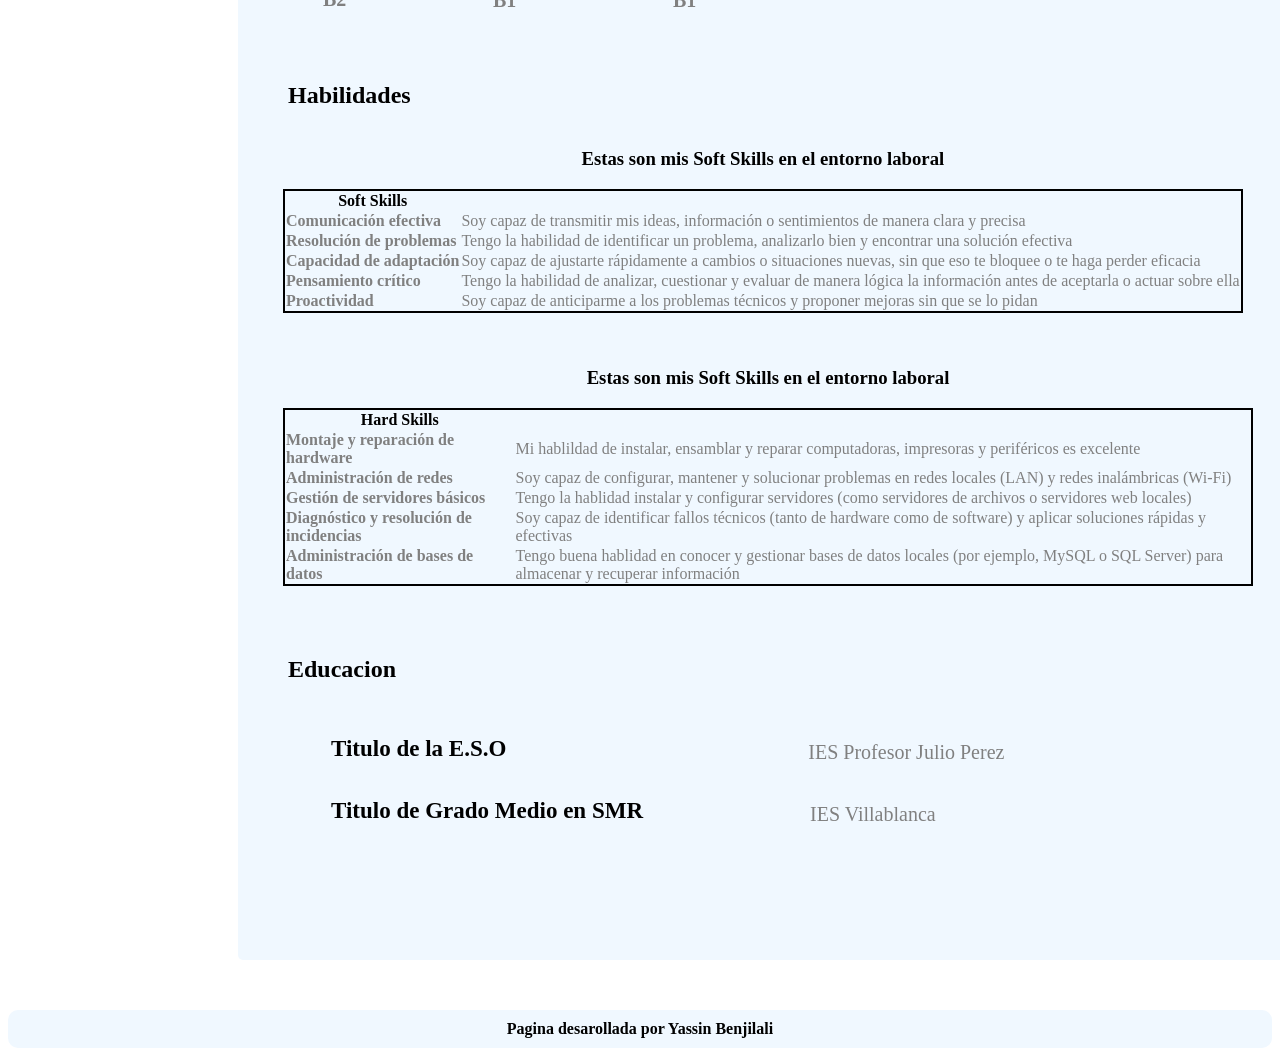
==== commit 85d8662b: "Add files via upload" ====
--- a/curriculm.html
+++ b/curriculm.html
@@ -49,17 +49,17 @@
       <div class="cv1">
         <img class="fotocv" src="Fotos/fotocv.jpg" alt="fotocv">
         <section class="nombrecv">
-          <h1 class="h1cv">Yassin Benjilali Ntifi</h1>
-          <h3 class="h3cv">Tecnico De Grado Medio en SMR</h3>
+          <h1 class="h1nombrecv">Yassin Benjilali Ntifi</h1>
+          <h3 class="h3nombrecv">Tecnico De Grado Medio en SMR</h3>
         </section>
-        <ul class="ulencabezadocv">
+        <ul class="encabezadocv">
           <li class="li1"><h3>Madrid-España</h3></li>
           <li class="li2"><h3>yassin.benjilali@educa.madrid.org</h3></li>
           <li class="li3"><h3>+34 643593980</h3></li>
         </ul>
       </div>
       <div class="cv2">
-        <section class="Perfil Profesional">
+        <section>
           <h1 class="h1pp">Perfil Profesional</h1>
           <h4 class="h4pp">Soy estudiante de Grado Medio en Sistemas Microinformáticos y Redes, con experiencia en mantenimiento de equipos, configuración de redes (LAN, TCP/IP), y sistemas operativos (Windows, Linux, macOS). Tengo habilidades en virtualización, seguridad informática y diagnóstico técnico. Me destaco en trabajo en equipo, resolución de problemas y comunicación técnica. Mi objetivo es seguir aprendiendo y aplicando mis conocimientos en entornos profesionales. He participado en proyectos prácticos y actividades extracurriculares en el ámbito de la informática.</h4>
         
--- a/estilos/web.css
+++ b/estilos/web.css
@@ -72,15 +72,36 @@
 }
 
 h1 {
-  color: black;
+  color: rgb(239, 231, 231);
 }
 li {
   text-align: left;
   font-weight: bold;
 }
 
-img.Fotodeperfil {
+.Fotodeperfil {
   width: 230px;
+}
+
+.Titulos{
+  color: white;
+  margin-left: 50px;
+  float: left;
+}
+
+.Titulos_aplicaciones {
+  color: white;
+  margin-left: 365px;
+  margin-top: 50px;
+}
+
+hr {
+  width: 1500px;
+}
+
+.hr_aplicaciones{
+  width: 1505px;
+  margin-left: 357px;
 }
 
 .caracteristicas {
@@ -92,41 +113,17 @@
   margin-bottom: 20px;
   background-color: aliceblue;
   padding: 5px;
-  border: 2px blue solid;
+  border: 3px black solid;
   text-align: center;
   color: black;
   font-size: 20px;
   margin-left: 100px;
 }
 
-footer {
-  font-weight: bold;
-  clear: both;
-  background-color: aliceblue;
-  text-align: center;
-  padding: 10px;
-  border-radius: 10px;
-}
-
-.carac {
+
+.titulo_de_las_caracteristicas {
   text-align: center;
   margin-top: 2px;
-}
-
-.csm {
-  color: white;
-  margin-left: 50px;
-  float: left;
-}
-
-.hrp {
-  width: 1500px;
-}
-
-.aqn {
-  color: white;
-  margin-left: 50px;
-  float: left;
 }
 
 .futbol {
@@ -136,7 +133,7 @@
   margin-left: 300px;
 }
 
-.tjaf {
+.titulo_futbol {
   color: white;
   margin-left: 720px;
   margin-top: 30px;
@@ -149,21 +146,18 @@
   margin-left: 1300px;
 }
 
-.tplay {
+.titulo_play {
   color: white;
   margin-left: 1410px;
   margin-top: -275px;
 }
 
-.ap {
-  color: white;
-  margin-left: 365px;
-  margin-top: 50px;
-}
-
-.hrp1 {
-  width: 1505px;
-  margin-left: 357px;
+.titulo_insta{
+  color: white;
+  width: 400px;
+  text-align: center;
+  margin-left: 870px;
+  font-size: 20px;
 }
 
 .insta {
@@ -173,38 +167,27 @@
   margin-bottom: 40px;
 }
 
-.tig {
-  color: white;
-  width: 400px;
-  text-align: center;
-  margin-left: 870px;
-}
-
-label {
-  color: black;
-}
-
-.hola {
-  background-color: aliceblue;
-  border-radius: 15px;
-  width: 500px;
-  height: 550px;
-  float: left;
-  margin-left: 170px;
-  margin-top: 30px;
-  border: 3px solid black;
-}
-
-.holaa {
-  background-color: aliceblue;
-  width: 1000px;
-  height: 600px;
-  float: left;
-  margin-left: 230px;
-  border-radius: 15px;
-  margin-bottom: 50px;
-  border: 3px solid black;
-}
+footer {
+  font-weight: bold;
+  clear: both;
+  background-color: aliceblue;
+  text-align: center;
+  padding: 10px;
+  border-radius: 10px;
+}
+
+
+
+
+
+
+
+
+
+
+
+
+
 
 .cv1 {
   background-color: gray;
@@ -235,25 +218,25 @@
   border-radius: 50px;
 }
 
+.encabezadocv {
+  color: white;
+  text-align: center;
+  margin-top: -160px;
+  float: left;
+  margin-left: 80px;
+}
+
 .nombrecv {
   margin-left: 50px;
 }
 
-.ulencabezadocv {
-  color: white;
-  text-align: center;
-  margin-top: -160px;
-  float: left;
-  margin-left: 80px;
-}
-
-.h1cv {
+.h1nombrecv{
   color: white;
   margin-top: 80px;
   margin-left: 750px;
 }
 
-.h3cv {
+.h3nombrecv {
   color: white;
   margin-top: 40px;
   margin-left: 730px;
@@ -389,7 +372,34 @@
 
 
 
-
+.fieldset1y2{
+  background-color: aliceblue;
+  border-radius: 15px;
+  width: 500px;
+  height: 550px;
+  float: left;
+  margin-left: 170px;
+  margin-top: 30px;
+  border: 3px solid black;}
+
+  .fieldset3 {
+    background-color: aliceblue;
+    width: 1000px;
+    height: 600px;
+    float: left;
+    margin-left: 230px;
+    border-radius: 15px;
+    margin-bottom: 50px;
+    border: 3px solid black;
+  }
+  
+
+
+
+
+
+
+  
 
 .fondomp{
   background-color: aliceblue;
@@ -418,4 +428,8 @@
   margin-left: 100px;
   font-size: 20px;
   margin-right: 80px;
+}
+
+.video{
+  margin-left: 700px;
 }
